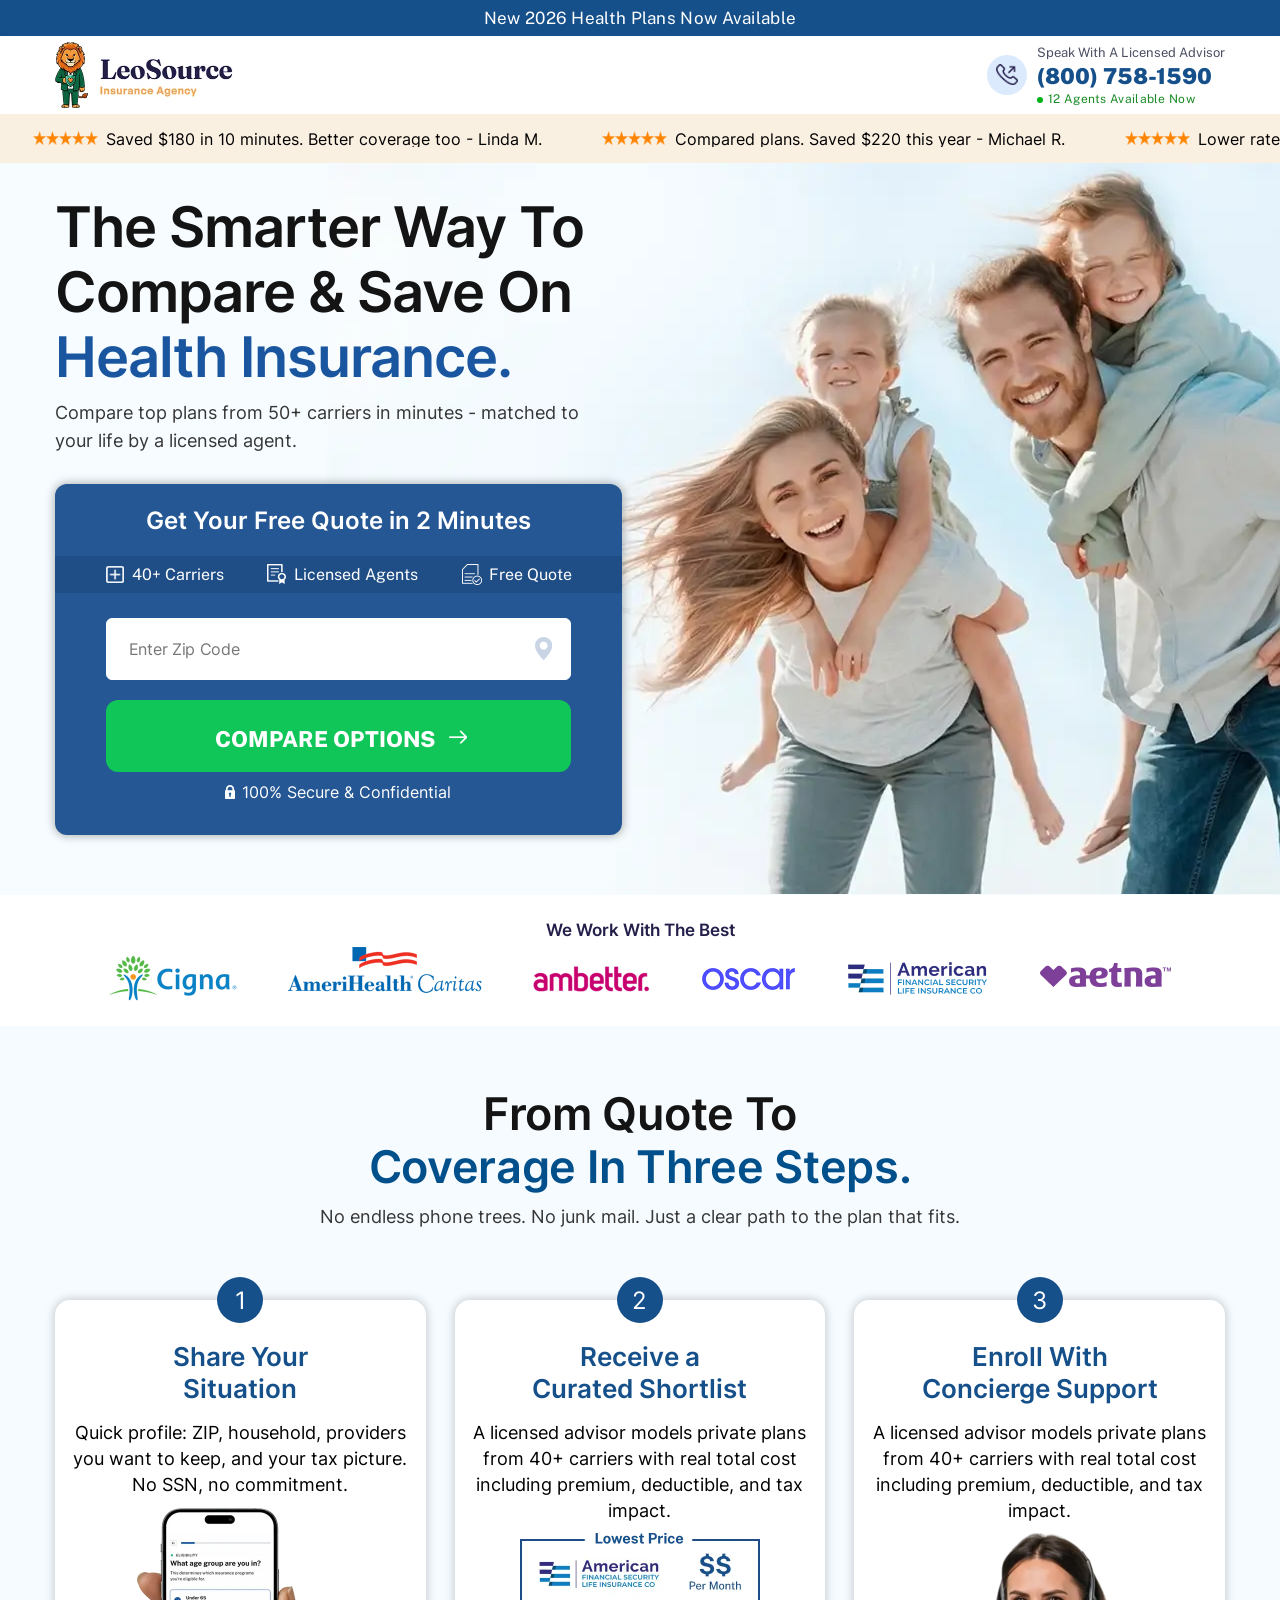
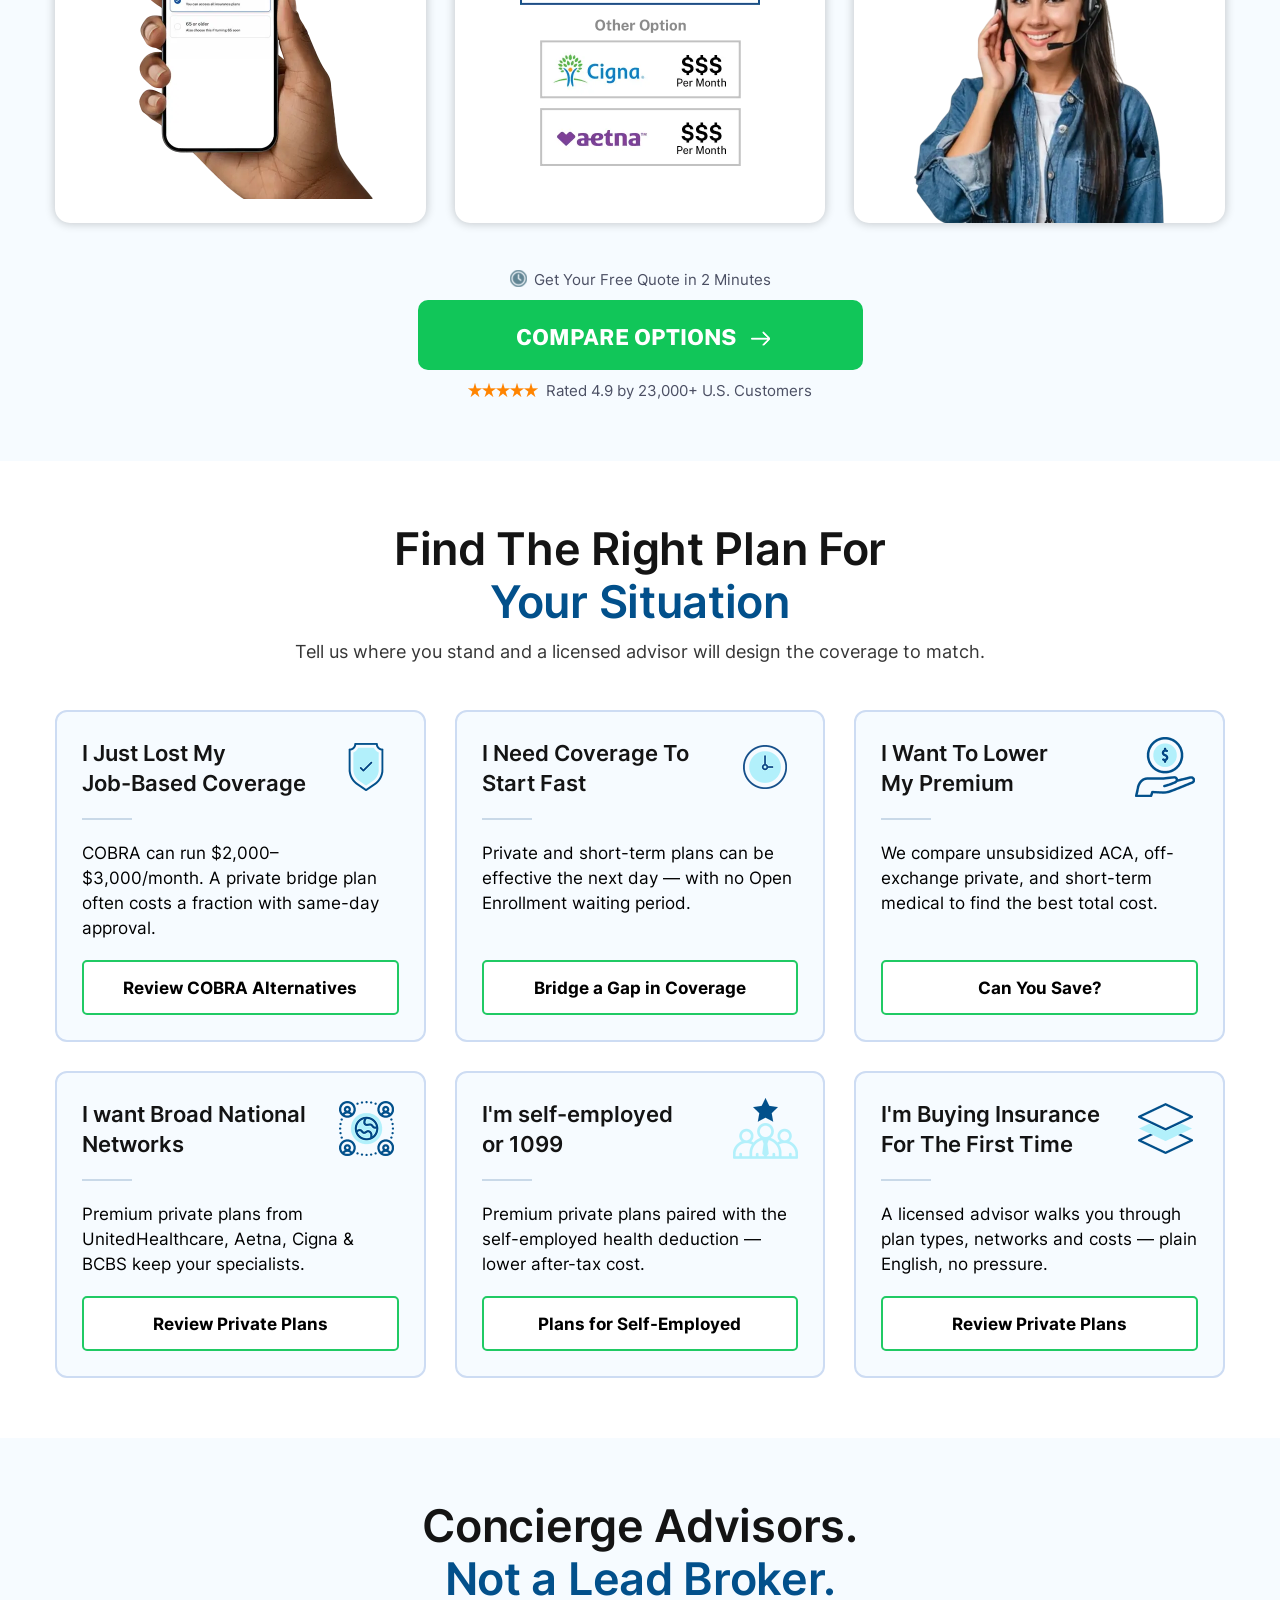
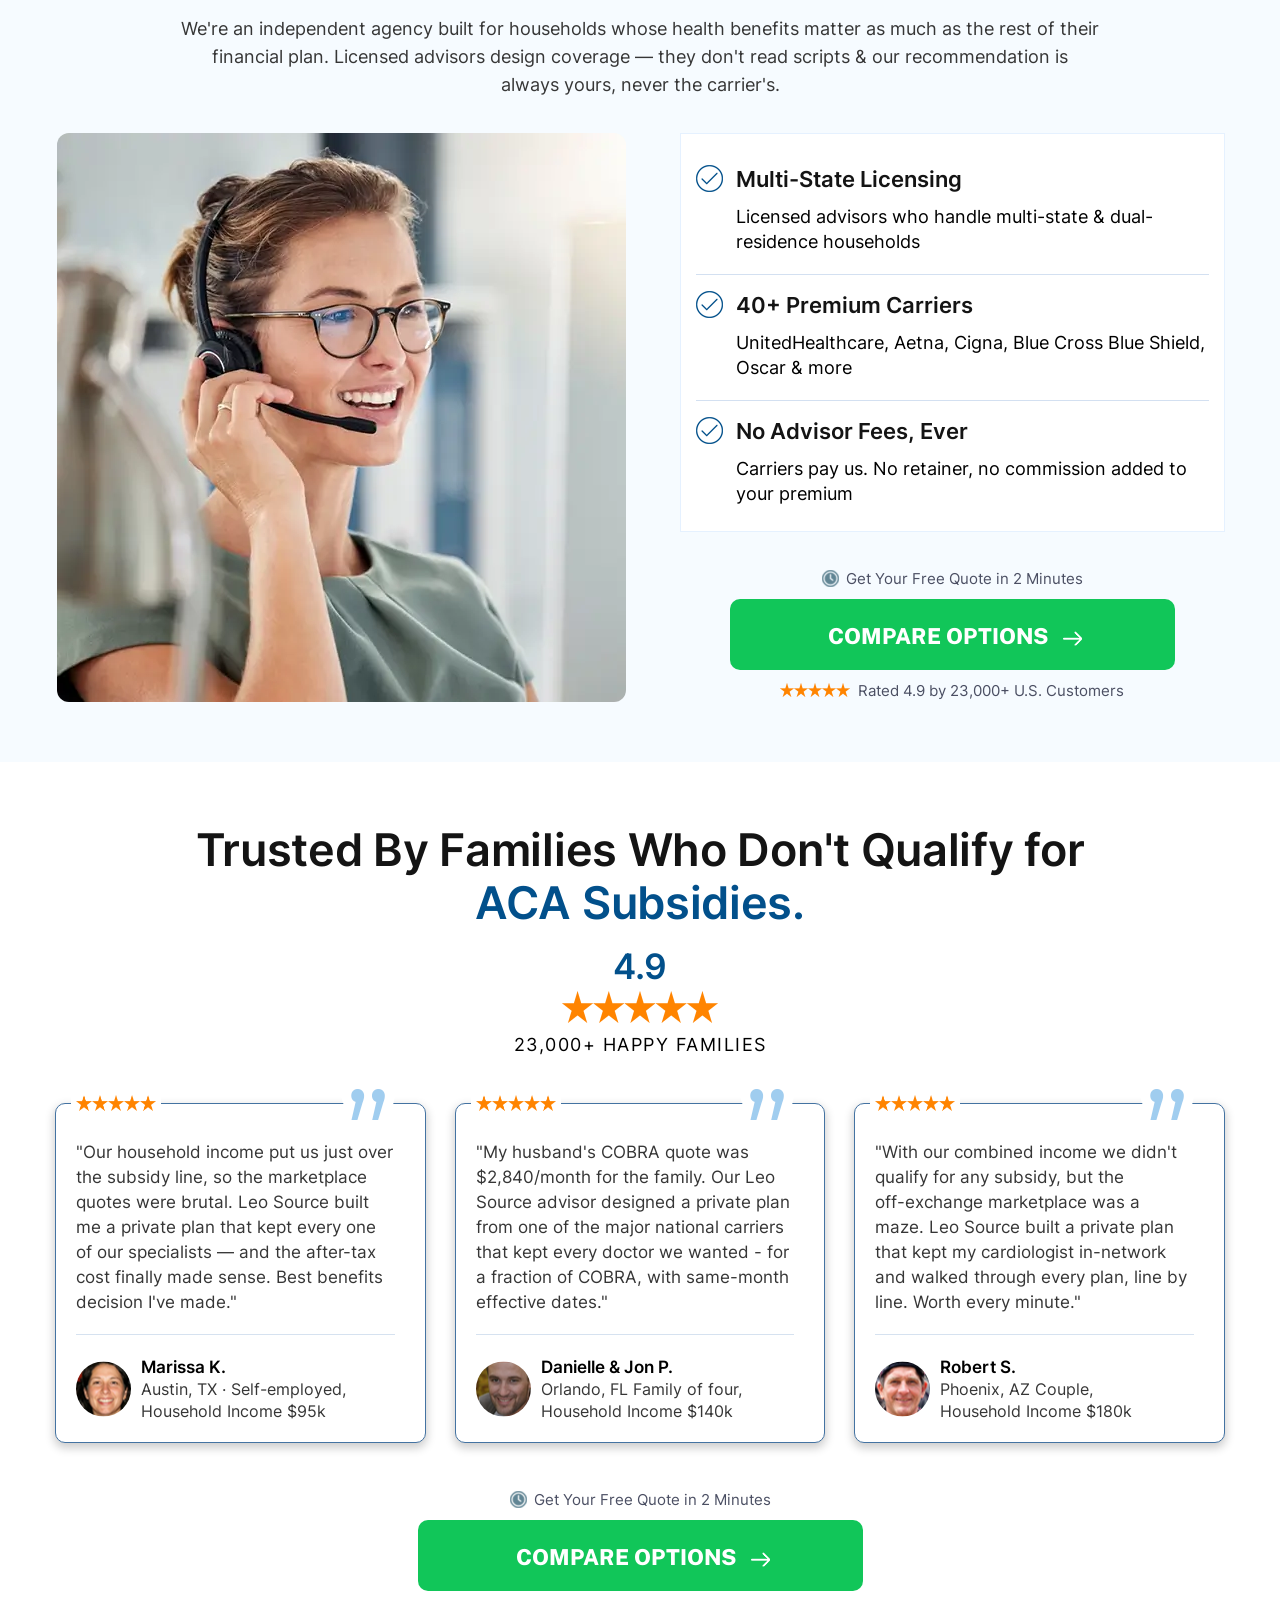
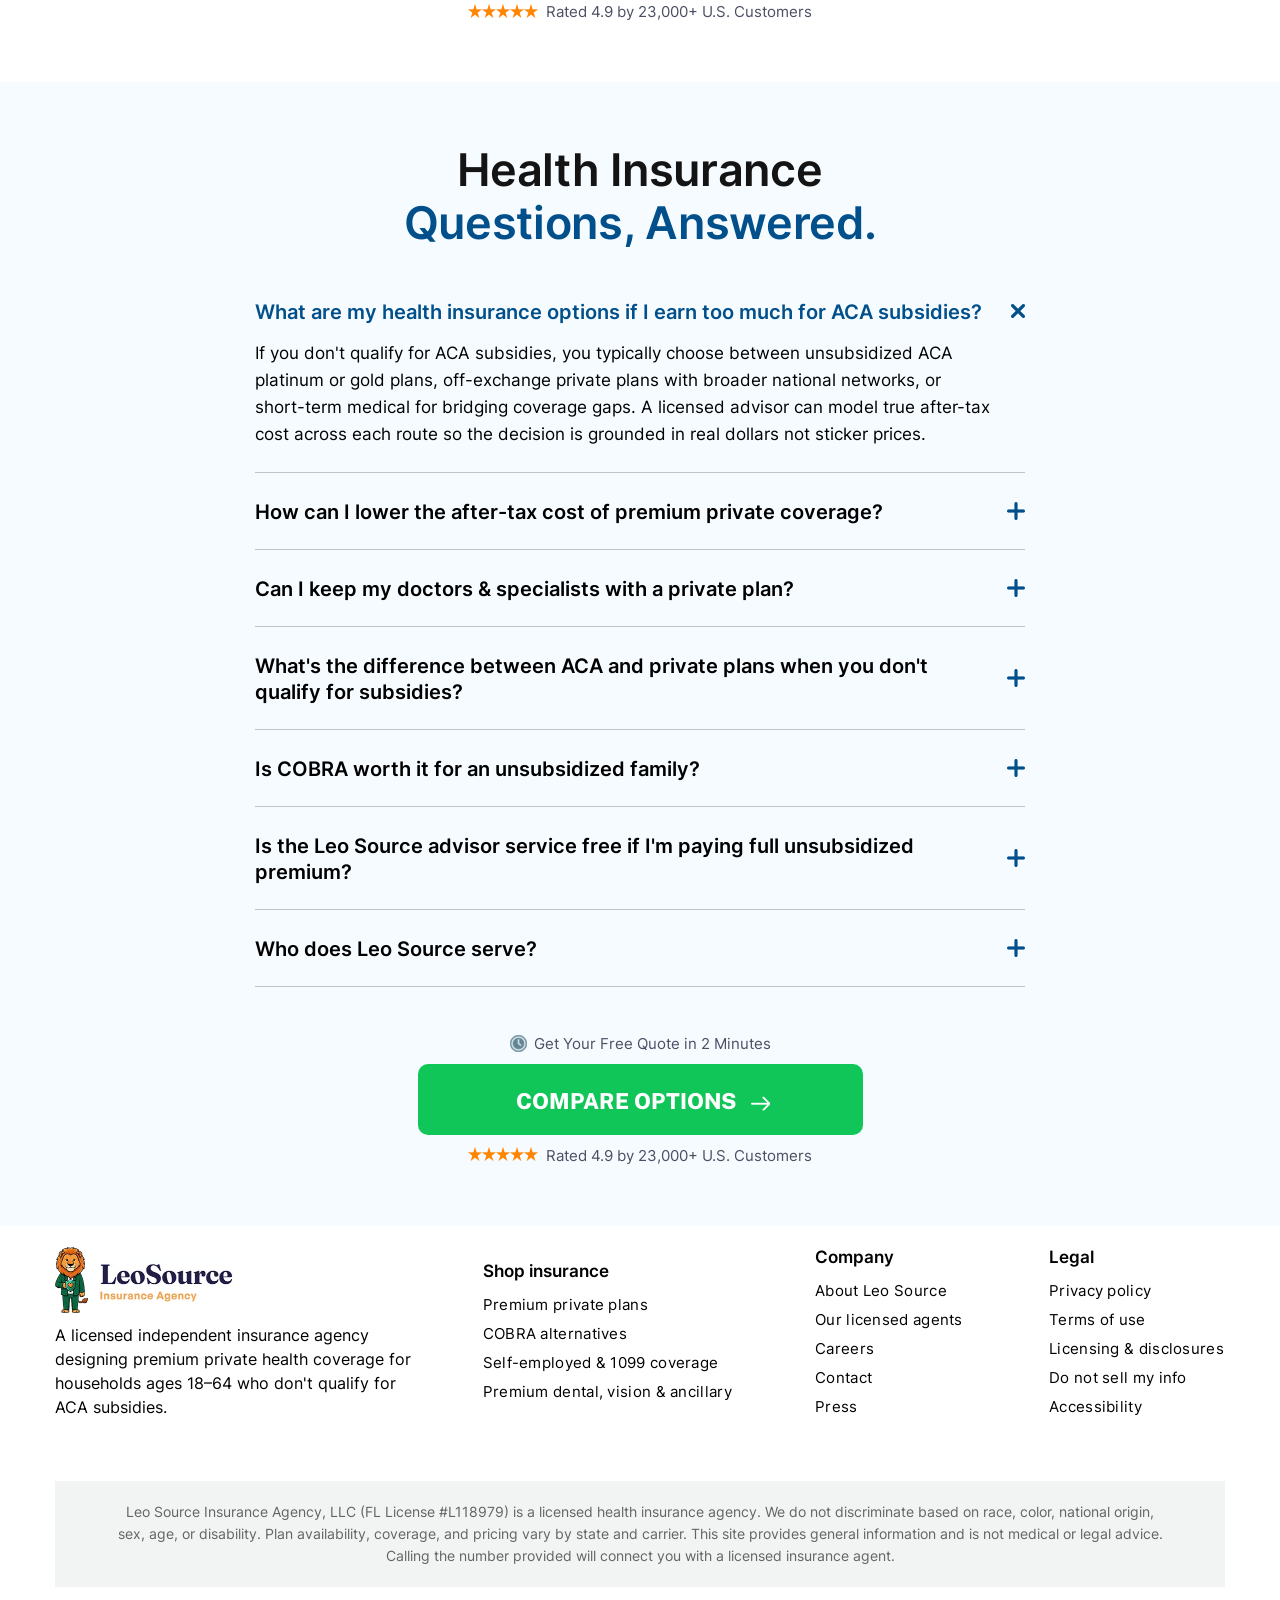
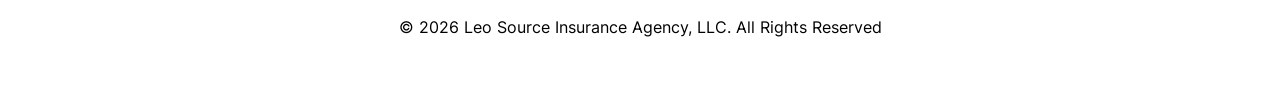
==== index.html @ ce4b6b26 "Fix quiz bounce + dead DOB button: state-driven history, progress persistence, visible validation er" ====
<!doctype html>
<html>
<head>
<meta charset="utf-8">
<meta name="viewport" content="width=device-width, initial-scale=1.0, maximum-scale=1.0, user-scalable=no" />
<link rel="shortcut icon" type="image/x-icon" href="images/favicon.webp">
<title>LeoSource Insurance Agency</title>

<!------css link---------->
<link rel="stylesheet" type="text/css" href="css/style.css">


<link rel="preload" href="css/Inter-Regular.woff2" as="font" type="font/woff2" crossorigin>
<link rel="preload" href="css/Inter-SemiBold.woff2" as="font" type="font/woff2" crossorigin>
<link rel="preload" href="css/Inter-Bold.woff2" as="font" type="font/woff2" crossorigin>
<link rel="preload" href="css/Inter-ExtraBold.woff2" as="font" type="font/woff2" crossorigin>
<link rel="preload" href="css/PublicSans-Regular.woff2" as="font" type="font/woff2" crossorigin>
<link rel="preload" href="css/PublicSans-Medium.woff2" as="font" type="font/woff2" crossorigin>
<link rel="preload" href="css/PublicSans-ExtraBold.woff2" as="font" type="font/woff2" crossorigin>
<link rel="preload" href="css/PublicSans-Black.woff2" as="font" type="font/woff2" crossorigin>

<!-- Ringba call tracking tag -->
<script src="//b-js.ringba.com/CA28ed4f20fb83474ba9ae68fe41e6ab78" async></script>

<script type="text/javascript">
    (function(c,l,a,r,i,t,y){
        c[a]=c[a]||function(){(c[a].q=c[a].q||[]).push(arguments)};
        t=l.createElement(r);t.async=1;t.src="https://www.clarity.ms/tag/"+i;
        y=l.getElementsByTagName(r)[0];y.parentNode.insertBefore(t,y);
    })(window, document, "clarity", "script", "x0ifuryqyz");
</script>

</head>

<body>

<!-- Capture UTM/tracking params from ad click into sessionStorage -->
<script>
(function() {
    try {
        if (!sessionStorage.getItem('landing_url')) {
            var params = new URLSearchParams(window.location.search);
            if (params.has('gclid') || params.has('cpid') || params.has('utm_source') || params.has('wbraid') || params.has('gbraid')) {
                sessionStorage.setItem('landing_url', window.location.href);
                params.forEach(function(value, key) {
                    sessionStorage.setItem('utm_' + key, value);
                });
            }
        }
    } catch (_) {} // sessionStorage throws when the browser blocks site data
})();
</script>

<!-- ClickFlare non-redirect tracking script -->
<script>!function(){"use strict";var t="lp_ref",n="cpid",e="lpurl",c="https://leosourceclick.com",r="(?<domain>http(?:s?)://[^/]*)".concat("/cf/click"),a="(?:(?:/(?<cta>[1-9][0-9]*)/?)|(?:/))?",i="^".concat(r).concat(a).concat("(?:$|(\\\\?.*))"),o='javascript:window.clickflare.l="(?<original_link>'.concat(r).concat(a,'("|(\\\\?[^"]*"))).*'),s=function(){return new RegExp(i,"")},u=function(){return new RegExp(o,"")};function l(t){var n=function(t){return t.replace(s(),(function(t){for(var n=[],e=1;e<arguments.length;e++)n[e-1]=arguments[e];var r=n[n.length-1].domain;return t.replace(r,c)}))}(t);return'javascript:window.clickflare.l="'.concat(n,'"; void 0;')}function d(t,n){if(n&&t&&n.apply(document,[t]),/loaded|interactive|complete/.test(document.readyState))for(var e=0,c=document.links.length;e<c;e++)if(s().test(document.links[e].href)){var r=document.links[e];window.clickflare.links_replaced.has(r)||(r.href=l(r.href),window.clickflare.links_replaced.add(r))}}var f,h,m,p;!function(r,a){var i=document.onreadystatechange;window.clickflare||(window.clickflare={listeners:{},customParams:{},links_replaced:new Set,addEventListener:function(t,n){var e=this.listeners[t]||[];e.includes(n)||e.push(n),this.listeners[t]=e},dispatchEvent:function(t,n){n&&(this.customParams[t]=n),(this.listeners[t]||[]).forEach((function(t){return t(n)}))},push:function(t,n){n&&(this.customParams[t]=n),(this.listeners[t]||[]).forEach((function(t){return t(n)}))}},document.onreadystatechange=function(t){return d(t,i)},d(null,i),setTimeout((function(){!function(r,a){var i,o=function(r,a){var i=new URL("".concat(c).concat(r));o=a,s="{",u=s+s,l="_",d=l+l,o.startsWith(u)||o.startsWith(d)||i.searchParams.set(n,a);var o,s,u,l,d;return i.searchParams.append(t,document.referrer),i.searchParams.append(e,location.href),i.searchParams.append("lpt",document.title),i.searchParams.append("t",(new Date).getTime().toString()),i.toString()}(r,a),s=document.createElement("script"),l=document.scripts[0];s.async=1,s.src=o,s.onerror=function(){!function(){for(var t=function(t,n){var e=document.links[t];u().test(decodeURI(e.href))&&setTimeout((function(){e&&e.setAttribute("href",function(t){var n=t.match(u());if(n){var e=(n.groups||{}).original_link;return e?e.slice(0,-1):t}return t}(decodeURI(e.href)))}))},n=0,e=document.links.length;n<e;n++)t(n)}()},null===(i=l.parentNode)||void 0===i||i.insertBefore(s,l)}(r,a)})))}("".concat("/cf/tags","/").concat(new URL(window.location.href).searchParams.get("cftmid")||"6a0fb09a5d264100123b892d"),(m=new URL(window.location.href).searchParams.get(n),f=new RegExp("(^| )".concat("cf_cpid","=([^;]+)")),p=(h=document.cookie.match(f))&&h.pop()||null,m||p||"__CAMPAIGN_ID__"))}();</script>

<!-- Bridge: pass ClickFlare click ID to Ringba -->
<script>
(function() {
  var intervalId = setInterval(function() {
    var cfClickId = (window.clickflare && window.clickflare.tracking_params && window.clickflare.tracking_params.click_id)
      || (document.cookie.match(/(^| )cf_click_id=([^;]+)/) || [])[2]
      || '';
    if (cfClickId) {
      (window._rgba_tags = (window._rgba_tags || [])).push({ type: "User", clickid: cfClickId });
      clearInterval(intervalId);
    }
  }, 500);
  setTimeout(function() { clearInterval(intervalId); }, 15000);
})();
</script>

<!-------Top-Caption------->
<div class="top_caption">
    <div class="container">
        <p>New 2026 Health Plans Now Available</p>
    </div>
</div>

<!----------Header--------->
<div class="header">
    <div class="container">
		<div class="header_row">  
        	<img src="images/logo.webp" alt="logo" class="logo">
                            
            <a href="tel:+18007581590" class="header_right">
                <div class="header_call_icon">
                    <img src="images/call-icn.webp" alt="icon" class="header_call animated tada">
                </div>
                <div class="header_right_content">
                    <p class="header_right_text1">Speak with a Licensed Advisor</p>
                    <p class="header_right_text2">(800) 758-1590</p>
                    <p class="header_right_text3">12 Agents Available Now</p>
                </div>
            </a>                
            
        </div>
    </div>
</div>

<!------Header-Strip------->
<div class="header_strip">
    <div class="header_strip_slider">
        <div class="header_strip_slider_inner">
            <div class="header_strip_slider_box">
                <p class="header_strip_text"><img src="images/star.webp" class="header_strip_icon" alt="icon">Saved $180 in 10 minutes. Better coverage too - Linda M.</p>
                <p class="header_strip_text"><img src="images/star.webp" class="header_strip_icon" alt="icon">Compared plans. Saved $220 this year - Michael R.</p>
                <p class="header_strip_text"><img src="images/star.webp" class="header_strip_icon" alt="icon">Lower rate. Same coverage I needed - James W.</p>
                <p class="header_strip_text"><img src="images/star.webp" class="header_strip_icon" alt="icon">One quick comparison saved me $190 - Sarah M.</p>
                <p class="header_strip_text"><img src="images/star.webp" class="header_strip_icon" alt="icon">Thought switching was hard. Saved $195 - Megan D.</p>
            </div>
        </div>
        
        <div class="header_strip_slider_inner">
            <div class="header_strip_slider_box">
                <p class="header_strip_text"><img src="images/star.webp" class="header_strip_icon" alt="icon">Saved $180 in 10 minutes. Better coverage too - Linda M.</p>
                <p class="header_strip_text"><img src="images/star.webp" class="header_strip_icon" alt="icon">Compared plans. Saved $220 this year - Michael R.</p>
                <p class="header_strip_text"><img src="images/star.webp" class="header_strip_icon" alt="icon">Lower rate. Same coverage I needed - James W.</p>
                <p class="header_strip_text"><img src="images/star.webp" class="header_strip_icon" alt="icon">One quick comparison saved me $190 - Sarah M.</p>
                <p class="header_strip_text"><img src="images/star.webp" class="header_strip_icon" alt="icon">Thought switching was hard. Saved $195 - Megan D.</p>
            </div>
        </div>
    </div>
</div>

<!---------Banner---------->
<div class="banner" id="form">
	<div class="container">
    	<div class="banner_content">  
        	<p class="banner_heading">The Smarter Way To <br>Compare & Save On <br><span>Health Insurance.</span></p>
            <p class="banner_paragraph">Compare top plans from 50+ carriers in minutes - matched to <br class="show-desk">your life by a licensed agent.</p>
            <div class="banner_form_box">
                <p class="banner_form_box_heading">Get Your Free Quote in 2 Minutes</p>
                <div class="banner_list_box">
                    <ul class="banner_list">
                        <li>
                            <img src="images/bnr-list-icn1.webp" alt="icon">
                            <p>40+ Carriers</p>                    	
                        </li>
                        <li>
                            <img src="images/bnr-list-icn2.webp" alt="icon">
                            <p>Licensed Agents</p>                    	
                        </li>
                        <li>
                            <img src="images/bnr-list-icn3.webp" alt="icon">
                            <p>Free Quote</p>                    	
                        </li>
                    </ul>
                </div>
                <form action="quiz.html" method="get">
                    <div class="banner_form_box_inner">
                        
                        <div class="form_element">
                            <input type="tel" name="zip" placeholder="Enter Zip Code" maxlength="5"  value="" class="input_field">
                        </div>	
                        <div class="form_button_box">
                            <button type="submit" class="form_button">Compare Options<img src="images/btn-arw.webp" class="form_button_arrow" alt="icon"></button>	
                            <p class="secure_text"><img src="images/lock-icn.webp" alt="icon">100% Secure & Confidential</p>
                        </div>
                        
                    </div>
                </form>
            </div>  
            <div class="show-mob">
                <a href="tel:+18007581590">
                    <div class="contact_box">
                        <p class="contact_box_heading"><span>For Immediate Assistance</span></p>
                        <div class="contact_deatils_box">
                            <div class="contact_deatils_left">
                                <img src="images/contact-icn.webp" class="contact_icon animated tada" alt="icon">
                            </div>
                            <div class="contact_deatils_right">
                                <p class="contact_deatils_text1">Speak with a Licensed Advisor</p>
                                <p class="contact_deatils_text2">(800) 758-1590</p>
                                <p class="contact_deatils_text3">12 Agents Available Now</p>
                            </div>
                        </div>
                    </div>
                </a>
            	<div class="mobile_banner_image_box">
            		<img src="images/mob-bnr-img.webp" class="mobile_banner_image" alt="image">
                </div>
            </div>
     	</div>   
    </div>
</div>

<!-----Banner-Bottom------->
<div class="banner_bottom">
    <div class="container"> 
    	<p class="banner_bottom_heading">We Work With The Best</p>   
        <ul class="banner_bottom_list">
            <li><a href="quiz.html"><img src="images/bnr-btm-logo1.webp" class="banner_bottom_logo" alt="logo"></a></li>
            <li><a href="quiz.html"><img src="images/bnr-btm-logo2.webp" class="banner_bottom_logo" alt="logo"></a></li>
            <li><a href="quiz.html"><img src="images/bnr-btm-logo3.webp" class="banner_bottom_logo" alt="logo"></a></li>
            <li><a href="quiz.html"><img src="images/bnr-btm-logo4.webp" class="banner_bottom_logo" alt="logo"></a></li>
            <li><a href="quiz.html"><img src="images/bnr-btm-logo5.webp" class="banner_bottom_logo" alt="logo"></a></li>
            <li><a href="quiz.html"><img src="images/bnr-btm-logo6.webp" class="banner_bottom_logo" alt="logo"></a></li>
        </ul>
    </div>
</div>

<!-------Section-1--------->
<div class="section1">
    <div class="container">
    	<p class="common_heading">From Quote To <br><span>Coverage In Three Steps.</span></p>
        <p class="common_paragraph">No endless phone trees. No junk mail. Just a clear path to the plan that fits.</p>
		<div class="section1_row">	    
            <div class="section1_column">
            	<p class="section1_column_number">1</p>
                <p class="section1_column_heading">Share Your <br>Situation</p>
                <p class="section1_column_paragraph">Quick profile: ZIP, household, providers you want to keep, and your tax picture. No SSN, no commitment.</p>
                <a href="quiz.html"><img src="images/s1-col-img1.webp" class="section1_column_image section1_column_image1" alt="image"></a>
            </div>
            <div class="section1_column">
            	<p class="section1_column_number">2</p>
                <p class="section1_column_heading">Receive a <br>Curated Shortlist</p>
                <p class="section1_column_paragraph">A licensed advisor models private plans from 40+ carriers with real total cost including premium, deductible, and tax impact.</p>
                <a href="quiz.html"><img src="images/s1-col-img2.webp" class="section1_column_image section1_column_image2" alt="image"></a>
            </div>
            <div class="section1_column">
            	<p class="section1_column_number">3</p>
                <p class="section1_column_heading">Enroll With <br>Concierge Support</p>
                <p class="section1_column_paragraph">A licensed advisor models private plans from 40+ carriers with real total cost including premium, deductible, and tax impact.</p>
               	<a href="quiz.html"><img src="images/s1-col-img3.webp" class="section1_column_image section1_column_image3" alt="image"></a>
            </div>   
        </div>
        <div class="clearall"></div>
        <div class="button_box">
        	<p class="button_text1"><img src="images/timer-icon.webp" class="button_text1_icon" alt="icon">Get Your Free Quote in 2 Minutes</p>
            <a href="javascript:bookmarkscroll.scrollTo('form')" class="common_button">Compare Options<img src="images/btn-arw.webp" class="button_arrow" alt="icon"></a>
            <p class="button_text2"><img src="images/btn-star.webp" class="button_text2_icon" alt="icon">Rated 4.9 by 23,000+ U.S. Customers</p>
        </div>
    </div>
</div>

<!-------Section-2--------->
<div class="section2">
    <div class="container">
    	<p class="common_heading">Find The Right Plan For <br><span>Your Situation</span></p>
        <p class="common_paragraph">Tell us where you stand and a licensed advisor will design the coverage to match.</p>
		<div class="section2_row">	    
            <div class="section2_column">
            	<div class="section2_column_top">
                	<p class="section2_column_heading">I Just Lost My <br>Job-Based Coverage</p>
                    <div class="section_column_icon_box">
                    	<img src="images/s2-col-icn1.webp" class="section2_column_icon" alt="icon">
                    </div>
                </div>
                <div class="section2_column_line"></div>
                <p class="section2_column_paragraph">COBRA can run $2,000–$3,000/month. A private bridge plan often costs a fraction with same-day approval.</p>
                <a href="quiz.html" class="section2_column_button">Review COBRA Alternatives</a>
            </div>
            <div class="section2_column">
            	<div class="section2_column_top">
                	<p class="section2_column_heading">I Need Coverage To <br>Start Fast</p>
                    <div class="section_column_icon_box">
                    	<img src="images/s2-col-icn2.webp" class="section2_column_icon" alt="icon">
                    </div>
                </div>
                <div class="section2_column_line"></div>
                <p class="section2_column_paragraph">Private and short-term plans can be effective the next day — with no Open Enrollment waiting period.</p>
                <a href="quiz.html" class="section2_column_button">Bridge a Gap in Coverage</a>
            </div>
            <div class="section2_column">
            	<div class="section2_column_top">
                	<p class="section2_column_heading">I Want To Lower <br>My Premium</p>
                    <div class="section_column_icon_box">
                    	<img src="images/s2-col-icn3.webp" class="section2_column_icon" alt="icon">
                    </div>
                </div>
                <div class="section2_column_line"></div>
                <p class="section2_column_paragraph">We compare unsubsidized ACA, off-exchange private, and short-term medical to find the best total cost.</p>
                <a href="quiz.html" class="section2_column_button">Can You Save?</a>
            </div>
            <div class="section2_column">
            	<div class="section2_column_top">
                	<p class="section2_column_heading">I want Broad National <br>Networks</p>
                    <div class="section_column_icon_box">
                    	<img src="images/s2-col-icn4.webp" class="section2_column_icon" alt="icon">
                    </div>
                </div>
                <div class="section2_column_line"></div>
                <p class="section2_column_paragraph">Premium private plans from UnitedHealthcare, Aetna, Cigna & BCBS keep your specialists.</p>
                <a href="quiz.html" class="section2_column_button">Review Private Plans</a>
            </div>
            <div class="section2_column">   
            	<div class="section2_column_top">
                	<p class="section2_column_heading">I'm self-employed <br>or 1099</p>
                    <div class="section_column_icon_box">
                    	<img src="images/s2-col-icn5.webp" class="section2_column_icon" alt="icon">
                    </div>
                </div>
                <div class="section2_column_line"></div>
                <p class="section2_column_paragraph">Premium private plans paired with the self-employed health deduction — lower after-tax cost.</p>
                <a href="quiz.html" class="section2_column_button">Plans for Self-Employed</a>
            </div>
            <div class="section2_column">
            	<div class="section2_column_top">
                	<p class="section2_column_heading">I'm Buying Insurance <br>For The First Time</p>
                    <div class="section_column_icon_box">
                    	<img src="images/s2-col-icn6.webp" class="section2_column_icon" alt="icon">
                    </div>
                </div>
                <div class="section2_column_line"></div>
                <p class="section2_column_paragraph">A licensed advisor walks you through plan types, networks and costs — plain English, no pressure.</p>
                <a href="quiz.html" class="section2_column_button">Review Private Plans</a>
            </div>
    	</div>    
    </div>
</div>

<!-------Section-3--------->
<div class="section3">
    <div class="container">
    	<p class="common_heading">Concierge Advisors. <br><span>Not a Lead Broker.</span></p>
        <p class="common_paragraph">We're an independent agency built for households whose health benefits matter as much as the rest of their <br class="show-desk">financial plan. Licensed advisors design coverage — they don't read scripts & our recommendation is <br class="show-desk">always yours, never the carrier's.</p>
		<div class="section3_content">  
        	<div class="section3_content_left hide-mob"> 
            	<img src="images/s3-img.webp" class="section3_image" alt="image">
            </div> 
        	<div class="section3_content_right"> 
            	<div class="show-mob"> 
                    <div class="section3_image_box"> 
                        <img src="images/s3-img-mob.webp" class="mobile_section3_image" alt="image">
                    </div> 
                </div>
            	<div class="section3_list_box"> 
                    <ul class="section3_list">
                        <li>
                            <p class="section3_list_heading">Multi-State Licensing</p>
                            <p class="section3_list_paragraph">Licensed advisors who handle multi-state & dual-residence households</p>
                        </li>
                        <li>
                            <p class="section3_list_heading">40+ Premium Carriers</p>
                            <p class="section3_list_paragraph">UnitedHealthcare, Aetna, Cigna, Blue Cross Blue Shield, Oscar & more</p>
                        </li>
                        <li>
                            <p class="section3_list_heading">No Advisor Fees, Ever</p>
                            <p class="section3_list_paragraph">Carriers pay us. No retainer, no commission added to your premium</p>
                        </li>
                    </ul> 
                </div>   
                <div class="clearall"></div>
                <div class="button_box">
                    <p class="button_text1"><img src="images/timer-icon.webp" class="button_text1_icon" alt="icon">Get Your Free Quote in 2 Minutes</p>
                    <a href="javascript:bookmarkscroll.scrollTo('form')" class="common_button">Compare Options<img src="images/btn-arw.webp" class="button_arrow" alt="icon"></a>
                    <p class="button_text2"><img src="images/btn-star.webp" class="button_text2_icon" alt="icon">Rated 4.9 by 23,000+ U.S. Customers</p>
                </div>
        	</div>      
    	</div>    
    </div>
</div>

<!-------Section-4--------->
<div class="section4">
    <div class="container">
    	<p class="common_heading">Trusted By Families Who Don't Qualify for <br><span>ACA Subsidies.</span></p>
		<div class="rating_box">
        	<p class="rating_text1">4.9</p>
            <img src="images/star.webp" class="rating_star" alt="icon">
        	<p class="rating_text2">23,000+ Happy Families</p>
        </div>
        
        <div class="testimonial_row">
        	<div class="testimonial_column">
            	<div class="testimonial_star_box">
                	<img src="images/star.webp" class="testimonial_star" alt="icon">
                </div>
                <img src="images/quote.webp" class="testimonial_quote" alt="icon">
                <p class="testimonial_column_paragraph">"Our household income put us just over the subsidy line, so the marketplace quotes were brutal. Leo Source built me a private plan that kept every one of our specialists — and the after-tax cost finally made sense. Best benefits decision I've made."</p>
                <div class="testimonial_user_details">
                	<img src="images/testi-user-img1.webp" class="testimonial_user_image" alt="image">
                	<p class="testimonial_user_name"><span>Marissa K.</span><br>Austin, TX · Self-employed, <br>Household Income $95k</p>
                </div>
            </div>
            <div class="testimonial_column">
                <div class="testimonial_star_box">
                	<img src="images/star.webp" class="testimonial_star" alt="icon">
                </div>
                <img src="images/quote.webp" class="testimonial_quote" alt="icon">
                <p class="testimonial_column_paragraph">"My husband's COBRA quote was $2,840/month for the family. Our Leo Source advisor designed a private plan from one of the major national carriers that kept every doctor we wanted - for a fraction of COBRA, with same-month effective dates."</p>
                <div class="testimonial_user_details">
                	<img src="images/testi-user-img2.webp" class="testimonial_user_image" alt="image">
                	<p class="testimonial_user_name"><span>Danielle & Jon P.</span><br>Orlando, FL Family of four, <br>Household Income $140k</p>
                </div>
            </div>
            <div class="testimonial_column">
                <div class="testimonial_star_box">
                	<img src="images/star.webp" class="testimonial_star" alt="icon">
                </div>
                <img src="images/quote.webp" class="testimonial_quote" alt="icon">
                <p class="testimonial_column_paragraph">"With our combined income we didn't qualify for any subsidy, but the <br class="hide-1200">off-exchange marketplace was a maze. Leo Source built a private plan that kept my cardiologist in-network and walked through every plan, line by line. Worth every minute."</p>
                <div class="testimonial_user_details">
                	<img src="images/testi-user-img3.webp" class="testimonial_user_image" alt="image">
                	<p class="testimonial_user_name"><span>Robert S.</span><br>Phoenix, AZ Couple, <br>Household Income $180k</p>
                </div>
            </div>
		</div>
        <div class="clearall"></div>
        <div class="button_box">
        	<p class="button_text1"><img src="images/timer-icon.webp" class="button_text1_icon" alt="icon">Get Your Free Quote in 2 Minutes</p>
            <a href="javascript:bookmarkscroll.scrollTo('form')" class="common_button">Compare Options<img src="images/btn-arw.webp" class="button_arrow" alt="icon"></a>
            <p class="button_text2"><img src="images/btn-star.webp" class="button_text2_icon" alt="icon">Rated 4.9 by 23,000+ U.S. Customers</p>
        </div>
    </div>
</div>

<!-------Section-5--------->
<div class="section5">
    <div class="container">
    	<p class="common_heading">Health Insurance <br><span>Questions, Answered.</span></p>
        <div class="faq-box">
            <div class="faq-row">
                <div class="accordion acdn-heading accordion-open">What are my health insurance options if I earn too much for ACA subsidies?</div>
                <div class="acdn-content">
                    <p class="acdn-para">If you don't qualify for ACA subsidies, you typically choose between unsubsidized ACA platinum or gold plans, off-exchange private plans with broader national networks, or short-term medical for bridging coverage gaps. A licensed advisor can model true after-tax cost across each route so the decision is grounded in real dollars not sticker prices.</p>
                </div>
            </div>
            
            <div class="faq-row">
                <div class="accordion acdn-heading">How can I lower the after-tax cost of premium private coverage?</div>
                <div class="acdn-content" style="display: none;">
                    <p class="acdn-para">For self-employed households earning above the subsidy line, the <strong>self-employed health insurance deduction</strong> is generally above-the-line and can materially reduce after-tax premium cost. Structuring through an S-corp, LLC, or partnership can sharpen the benefit further — our advisors coordinate directly with your CPA so the plan you choose maps cleanly to the deduction you actually capture.</p>
                </div>
            </div>
            
            <div class="faq-row">
                <div class="accordion acdn-heading">Can I keep my doctors & specialists with a private plan?</div>
                <div class="acdn-content" style="display: none;">
                    <p class="acdn-para">Yes. Premium private plans from carriers like UnitedHealthcare, Aetna, Cigna, and Blue Cross Blue Shield include broad national networks with direct specialist access and meaningful out-of-network benefits — important for families who travel, maintain multiple residences, or rely on specific concierge or academic medical center providers.</p>
                </div>
            </div>
            
            <div class="faq-row">
                <div class="accordion acdn-heading">What's the difference between ACA and private plans when you don't qualify for subsidies?</div>
                <div class="acdn-content" style="display: none;">
                    <p class="acdn-para">Without subsidies, on-exchange ACA plans often have narrower regional HMO/EPO networks. Off-exchange private plans typically offer wider networks, larger out-of-network benefits, and more carrier choice — at a higher unsubsidized premium. Both cover pre-existing conditions when fully ACA-compliant. We model real total cost (premium + deductible + tax impact) so you can decide.</p>
                </div>
            </div>
            
            <div class="faq-row">
                <div class="accordion acdn-heading">Is COBRA worth it for an unsubsidized family?</div>
                <div class="acdn-content" style="display: none;">
                    <p class="acdn-para">Rarely. COBRA continuation typically runs <strong>$2,000–$3,000/month</strong> for a family of four. A privately underwritten bridge plan often delivers comparable or broader network access at a fraction of the cost — with effective dates as quickly as the next day. We compare both before recommending either.</p>
                </div>
            </div>
            
            <div class="faq-row">
                <div class="accordion acdn-heading">Is the Leo Source advisor service free if I'm paying full unsubsidized premium?</div>
                <div class="acdn-content" style="display: none;">
                    <p class="acdn-para">Yes. Our concierge advisors are compensated directly by carriers — there's no separate fee, retainer, or commission added to your premium, regardless of plan size. You receive licensed advisor expertise without paying for it.</p>
                </div>
            </div>
            
            <div class="faq-row">
                <div class="accordion acdn-heading">Who does Leo Source serve?</div>
                <div class="acdn-content" style="display: none;">
                    <p class="acdn-para">Leo Source focuses exclusively on Americans <strong>ages 18–64,</strong> with an emphasis on premium private and ACA-compliant coverage for individuals and families who don't qualify for ACA subsidies.</p>
                </div>
            </div>
        </div> 
        <div class="clearall"></div>
        <div class="button_box">
        	<p class="button_text1"><img src="images/timer-icon.webp" class="button_text1_icon" alt="icon">Get Your Free Quote in 2 Minutes</p>
            <a href="javascript:bookmarkscroll.scrollTo('form')" class="common_button">Compare Options<img src="images/btn-arw.webp" class="button_arrow" alt="icon"></a>
            <p class="button_text2"><img src="images/btn-star.webp" class="button_text2_icon" alt="icon">Rated 4.9 by 23,000+ U.S. Customers</p>
        </div>
    </div>
</div>

<!---------Footer---------->
<div class="footer">
    <div class="container">
        <div class="footer_links_inner">
            <div class="footer_links_column footer_links_column1">
                <a href="#"><img src="images/logo.webp" class="footer_logo"  alt="logo"></a>
                <p class="footer_links_text">A licensed independent insurance agency designing premium private health coverage for households ages 18–64 who don't qualify for ACA subsidies.</p>
                
            </div>

            <div class="footer_links_column footer_links_column2">
                <p class="footer_links_heading">Shop insurance</p>
                <ul class="footer_links_list">
                    <li><a href="quiz.html">Premium private plans</a></li>
                    <li><a href="quiz.html">COBRA alternatives</a></li>
                    <li><a href="quiz.html">Self-employed & 1099 coverage</a></li>
                    <li><a href="quiz.html">Premium dental, vision & ancillary</a></li>
                </ul>
            </div>
            
            <div class="footer_links_column footer_links_column3">
                <p class="footer_links_heading">Company</p>
                <ul class="footer_links_list">
                    <li><a href="#">About Leo Source</a></li>
                    <li><a href="#">Our licensed agents</a></li>
                    <li><a href="#">Careers</a></li>
                    <li><a href="#">Contact</a></li>
                    <li><a href="#">Press</a></li>
                </ul>
            </div>
            
            <div class="footer_links_column footer_links_column4">
                <p class="footer_links_heading">Legal</p>
                <ul class="footer_links_list">
                    <li><a href="privacy.html" target="_blank">Privacy policy</a></li>
                    <li><a href="term.html" target="_blank">Terms of use</a></li>
                    <li><a href="#">Licensing & disclosures</a></li>
                    <li><a href="#">Do not sell my info</a></li>
                    <li><a href="#">Accessibility</a></li>
                </ul>
            </div> 
        </div>
        
        <div class="footer_note_box">
        	<p>Leo Source Insurance Agency, LLC (FL License #L118979) is a licensed health insurance agency. We do not discriminate based on race, color, national origin,
sex, age, or disability. Plan availability, coverage, and pricing vary by state and carrier. This site provides general information and is not medical or legal advice. Calling the number provided will connect you with a licensed insurance agent.</p> 
        </div>
       <p class="footer_text">&copy; <script type="text/javascript">var year = new Date();document.write(year.getFullYear());</script> Leo Source Insurance Agency, LLC. <br class="show-mob">All Rights Reserved</p>
    </div>
</div>

<!---------Script---------->
<script type="text/javascript" src="js/jquery-3.6.0.min.js"></script>
<script type="text/javascript" src="js/bookmarkscroll.js"></script>
<script type="text/javascript">

$(document).ready(function(e){
	
	//accordion JS 
	$(".accordion").click(function() {
		
		var questionDiv = $(this);
		var answerDiv   = $(this).next('.acdn-content');
		var idx = $('.acdn-content').index(answerDiv);
		
		$('.acdn-content').each(function(index, ansDiv) {
            if(index != idx && $(ansDiv).is(':visible')) {
				$(ansDiv).slideUp(500, function() {
					$(ansDiv).prev('.accordion').removeClass('accordion-open');
				});
			}
        });
					
		if (answerDiv.is(':visible')) {
			answerDiv.stop().slideUp(500, function() {
				questionDiv.removeClass('accordion-open');
			});
		} else {
		  questionDiv.addClass('accordion-open');
		  answerDiv.stop().slideDown(500);
		}
	});
});

</script>

<!-- Connect Streams Module — COMMENTED OUT: requires a phone number to render.
     The lightbox is a callback widget (rings the user's phone), so it only works
     on post-form pages where we have the lead's number. To enable on the homepage,
     build a custom click-to-call popup instead.

<div class="g3cm_holder" data-module="1966" data-showoninit="false" data-conversionid="" data-destination="" data-destinationext="" data-followup="" style="display:none;">Thank you for your inquiry. A representative will be in contact with you shortly.</div>

<script type="text/javascript">
window.g3cm = window.g3cm || function () { (g3cm.q = g3cm.q || []).push(arguments) };
g3cm('loadjquery', 'false');
g3cm('send', 'init');

(function() {
    var shown = sessionStorage.getItem('cs_shown');
    if (shown) return;

    function showPopup() {
        if (sessionStorage.getItem('cs_shown')) return;
        sessionStorage.setItem('cs_shown', '1');
        g3cm('show');
    }

    setTimeout(showPopup, 10000);

    document.documentElement.addEventListener('mouseleave', function(e) {
        if (e.clientY <= 0) showPopup();
    });
})();
</script>
<script src="https://api.connectstreams.com/js/connectme-v3.min.js" async="async"></script>
-->
</body>
</html>
---- css/style.css ----
@charset "utf-8";
/*====CSS Document====*/
body {
	top: 0;
	bottom: 0;
	left: 0;
	right: 0;
	margin: auto;
	padding: 0;
	background: #ffffff;
	color: #000000;
	text-align: center;
    font-family: 'Inter';
	font-weight: normal;
	}
div, ul, h1, h2, h3, h4, h5, li, p, img, form, input, textarea {margin: 0;padding: 0;}
header, section, footer, aside, nav, main, article, figure {display: block;}
table, tr, td {border: 0;}
a {outline: none;color: inherit;text-decoration: none;}
img {border: none; max-width: 100%; height: auto;}
li {list-style: none;}
* {box-sizing: border-box;}
.img-full {max-width: 100%;}
.clearall {
	clear: both;
	font-size: 1px;
	line-height: 1px;
	height: 1px;
	}
.fl{ float:left;}
.fr{ float:right;}

/*-----------------------
FONTS
------------------------*/
@font-face {
    font-family: 'Inter';
    src: url('Inter-Regular.woff2') format('woff2'),
	url('Inter-Regular.woff') format('woff');
	font-weight: normal;
	font-style: normal;
	font-display: swap;
	}
	
@font-face {
    font-family: 'Inter';
	src: url('Inter-SemiBold.woff2') format('woff2'),
	url('Inter-SemiBold.woff') format('woff');
	font-weight: 600;
	font-style: normal;
	font-display: swap;
	}
	
@font-face {
    font-family: 'Inter';
    src: url('Inter-Bold.woff2') format('woff2'),
	url('Inter-Bold.woff') format('woff');
	font-weight: bold;
	font-style: normal;
	font-display: swap;
	}
	
@font-face {
    font-family: 'Inter';
	src: url('Inter-ExtraBold.woff2') format('woff2'),
	url('Inter-ExtraBold.woff') format('woff');
	font-weight: 800;
	font-style: normal;
	font-display: swap;
	}

@font-face {
    font-family: 'Public Sans';
    src: url('PublicSans-Regular.woff2') format('woff2'),
	url('PublicSans-Regular.woff') format('woff');
	font-weight: normal;
	font-style: normal;
	font-display: swap;
	}

@font-face {
    font-family: 'Public Sans';
	src: url('PublicSans-Medium.woff2') format('woff2'),
	url('PublicSans-Medium.woff') format('woff');
	font-weight: 500;
	font-style: normal;
	font-display: swap;
	}
	
@font-face {
    font-family: 'Public Sans';
	src: url('PublicSans-ExtraBold.woff2') format('woff2'),
	url('PublicSans-ExtraBold.woff') format('woff');
	font-weight: 800;
	font-style: normal;
	font-display: swap;
	}
	
@font-face {
	font-family: 'Public Sans';
	src: url('PublicSans-Black.woff2') format('woff2'),
	url('PublicSans-Black.woff') format('woff');
	font-weight: 900;
	font-style: normal;
	font-display: swap;
	}

/*-----------------------
MAIN CSS START
------------------------*/

.container{
	width:1170px;
	margin:0 auto;
	padding:0;
	position:relative;
	}
	
/*-----Top-Caption-------*/
.top_caption{
	float:left;
	width:100%;
	background:#16508b;
	padding:9px 0 10px;
	}
.top_caption p{
	color:#ffffff;
    font-size:17px;
    line-height:17px;
	letter-spacing:0.3px;
	font-family: 'Public Sans';
	}	
	
/*------HEADER-------*/	
.header{
	float:left;
	width:100%;
	background:#ffffff;
	font-family: 'Public Sans';
	padding:6px 0;
	position:relative;
	box-shadow: 0 2px 5px 0 rgba(0, 0, 0, 0.1);
	}
.header_row{
	display:flex;
	display:-webkit-flex;
	justify-content:space-between;
	align-items:center;
	width:100%;
	}			
.logo{
	display:block;
	width:180px;
	flex-shrink:0;
	}
.header_right{
	display:flex;
	display:-webkit-flex;
	justify-content:space-between;
	align-items:center;
	column-gap:10px;
	}
.header_right_content{
	text-align:left;
	}
.header_call_icon{
	display:flex;
	display:-webkit-flex;
	justify-content:center;
	align-items:center;
	flex-shrink:0;
	width:40px;
	height:40px;
	background:#dbeafd;
	border-radius:50%;
	}
.header_call{
	width:22px;
	}
.header_right_text1{
	color:#4b4f63;
    font-size:13px;
    line-height:16px;
	text-transform:capitalize;
	}
.header_right_text2{
	color:#16508b;
	font-size:22px;
	line-height:24px;
	font-weight:900;
	margin:2px 0px 5px;
	}	
.header_right_text3{
	color:#188a25;
	font-size:12px;
    line-height:14px;
    letter-spacing:0.3px;
	text-transform:capitalize;
	position:relative;
	}
.header_right_text3:before{
	content:"";
    display:inline-block;
    vertical-align:middle;
    width:6px;
    height:6px;
	background:#00b214;
    border-radius:50%;
    margin:-1px 5px 0 0;
    animation:fade 1s ease-out infinite;
	}		
	
/*--------HEADER-STRIP--------*/
.header_strip{
	float:left;
	width:100%;
	background:#faf0e1;
	padding:17px 0 16px;
	position: relative;
	}
.header_strip_slider{
	overflow: hidden;
	display: flex;
    flex-wrap: nowrap;
	}
.header_strip_slider_inner{
	display: flex;
    flex-wrap: nowrap;
    -webkit-box-align: center;
    align-items: center;
    -webkit-box-pack: center;
    justify-content: center;
    flex-shrink: 0;
    animation: marquee-horizontal 40s linear infinite;
	}
.header_strip_slider_box{
	display:flex;
    align-items: center;
    justify-content: center;
	position:relative;
	padding:0 2.5px;
	}
	
@keyframes marquee-horizontal {
	from {
		transform: translateX(0);
	}

	to {
		transform: translateX(-100%);
	}
}
		
.header_strip_text{
	color:#000000;
	font-size:16px;
	line-height:16px;
	font-weight:500;
	margin:0 30px;
	}
.header_strip_icon{
	display:inline-block;
	vertical-align:middle;
	width:65px;
	margin:-4px 8px 0 0;	
	}	
	
/*-------BANNER--------*/	
.banner{
	float:left;
	width:100%;
	background:url(../images/bnr-bg.webp)no-repeat center top #f6fbff;
	padding:30px 0 60px;
	overflow:hidden;
	}
.banner_content{
	float:left;
	width:60%;
	position:relative;
	}
.banner_heading{
	color:#141414;
	font-size:56px;
    line-height:65px;
    font-weight:600;
	text-align:left;
	letter-spacing:-1px;
	}	
.banner_heading span{color:#1a569f;}	
.banner_paragraph{
	color:#363636;
	font-size:18px;
    line-height:28px;
	text-align:left;
	margin-top:10px;
	}
.banner_form_box{
	float:left;
	width:80.7%;
	-webkit-box-shadow: 0 0 10px 1px rgba(0, 0, 0, 0.2);
    box-shadow: 0 0 10px 1px rgba(0, 0, 0, 0.3);
	border-radius:12px;
	background:#255794;
	padding:20px 50px 35px;
	margin:30px 0 0;
	z-index:1;
    position:relative;
	}
.banner_form_box_heading{
	color:#ffffff;
	font-size:24px;
	line-height:32px;
	font-weight:600;
	}
.banner_list_box{
	display:inline-block;
	vertical-align:middle;
	width:calc(100% + 100px);
	background:#1f4e87;
	padding:8px 50px;
	margin: 20px 0 0 -50px;
	}	
ul.banner_list{
	display: -webkit-flex;
	display: flex;
	flex-wrap: wrap;
	align-items: center;
	justify-content: space-between;	
	width:100%;
	margin:0 auto;
	}
ul.banner_list li{
	display: -webkit-flex;
	display: flex;
	flex-wrap: wrap;
	align-items: center;
	justify-content:flex-start;
    column-gap:7px;
	text-align:left;
	font-family: 'Public Sans';
	}    
ul.banner_list li img{
	width:20px;
	}
ul.banner_list li p{
	width:calc(100% - 27px);
	color:#ffffff;
	font-size:16px;
	line-height:16px;
	}	
.banner_form_box_inner{
	display: -webkit-flex;
    display: flex;
    -webkit-flex-wrap: wrap;
    flex-wrap: wrap;
    -webkit-justify-content:space-between;
    justify-content:space-between;
	row-gap:20px;
	max-width:465px;
	width:100%;
	margin:25px auto 0;
	}
.form_element{
	width:100%;
	position:relative;
	}	
.input_field{
    float:left;
    width:100%;
	height:62px;
    color:#000;
    font-size:16px;
    font-family: 'Inter';
	border:1px solid #ffffff;
	background:url(../images/location-arw.webp)no-repeat 96% 50% #ffffff;
	background-size:17px;
	border-radius:6px;
    letter-spacing:-0.3px;
    padding:0 55px 0 22px;
    -webkit-appearance:none;
	outline:none;	
	}
.input_field::placeholder{color:#777777;}
.input_field:focus{
	border:1px solid #4aa3d3;
	transition:all ease .5s;
	box-shadow:5px 5px 8px 2px rgba(0,0,0,0.1);
	-webkit-box-shadow:5px 5px 8px 2px rgba(0,0,0,0.1);
	}
.form_button_box{
	width:100%;
	}
.form_button{
	display:inline-block;
	vertical-align:middle;
	width:100%;
	height:72px;
   	color:#ffffff;
	font-size:22px;
	line-height:72px;
	border-radius:12px;
	text-align:center;
	background:#11c659;
	font-family: 'Public Sans';
	text-transform:uppercase;
	font-weight:800;
	cursor:pointer;
	border:none;
	-webkit-appearance:none;
	}
.form_button_arrow{
	display:inline-block;
	vertical-align:middle;
	width:18px;
	margin:-7px -6px 0 14px;
	}
.secure_text{
	float:left;
	width:100%;
	color:#ffffff;
	font-size:16px;
	line-height:16px;
	margin-top:12px;
	}
.secure_text img{
	display:inline-block;
	vertical-align:middle;
	width:10px;
	margin:-3px 7px 0 0;
	}	
	
/*------Banner-Bottom-------*/
.banner_bottom{
	float:left;
	width:100%;
	background:#ffffff;
	padding:22px 0 25px;	
	}
.banner_bottom_heading{
	color:#231f4a;
	font-size:17px;
	line-height:25px;
	font-weight:600;
	}
ul.banner_bottom_list{
	display:-webkit-flex;
    display:flex;
	flex-wrap:wrap;
    align-items:center;
	justify-content:center;
	column-gap:50px;
	width:100%;
	margin:5px auto 0;
	}
ul.banner_bottom_list li{}
.banner_bottom_logo{
	display:block;
	margin:0 auto;
	width:auto;
	height:54px;
	object-fit: contain;
	}	

/*--------COMMON-CSS----------*/	
.common_heading{
	color:#141414;
	font-size:45px;
	line-height:53px;
	font-weight:600;
	letter-spacing:-0.3px;
	font-family: 'Inter';
	}
.common_heading span{color:#02508b;}	
.common_paragraph{
	color:#363636;
	font-size:18px;
	line-height:28px;
	margin-top:10px;
	}
.button_box{
	display:inline-block;
	vertical-align:middle;
	max-width:445px;
	width:100%;
	margin:45px auto 0;
	}
.button_text1{
	color:#4b4f63;
	font-size:15px;
	line-height:21px;
	}
.button_text1_icon{
	display:inline-block;
	vertical-align:middle;
	width:17px;
	margin:-3px 7px 0 0;
	}
.common_button{
	display:inline-block;
	vertical-align:middle;
	width:100%;
    color:#ffffff;
	font-size:22px;
	line-height:22px;
	border-radius:10px;
	text-align:center;
	background:#11c659;
	font-family: 'Public Sans';
	text-transform:uppercase;
	font-weight:800;
	padding:24px 0;
	margin:10px 0;
	cursor:pointer;
	}
.button_arrow{
	display:inline-block;
	vertical-align:middle;
	width:19px;
    margin:0 -5px 0 15px;
	}	
.button_text2{
	color:#4b4f63;
	font-size:15px;
	line-height:21px;
	}
.button_text2_icon{
	display:inline-block;
	vertical-align:middle;
	width:70px;
	margin:-4px 8px 0 0;
	}

/*----------------------------*/		
/*----------Section1---------*/
.section1{
	float:left;
	width:100%;
	background:#f6fbff;
	padding:60px 0;
	}
.section1_row{
	display:grid;
    grid-template-columns:1fr 1fr 1fr;
    gap:29px;
	width:100%;
	margin-top:70px;
	}
.section1_column{
	display: flex;
    flex-wrap: wrap;
    flex-direction: column;
	background:#ffffff;
	border-radius:15px;
	-webkit-box-shadow: 0 0 10px 1px rgba(0, 0, 0, 0.2);
    box-shadow: 0 0 10px 1px rgba(0, 0, 0, 0.2);
	padding:40px 18px 0;
	position:relative;
	}
.section1_column_number{
	display: -webkit-flex;
    display: flex;
	flex-wrap:wrap;
	justify-content:center;
	align-items:center;
	position:absolute;
	top:-23px;
	left:50%;
	transform:translateX(-50%);
	width:46px;
	height:46px;
	color:#ffffff;
	font-size:24px;
	line-height:24px;
	font-weight:500;
	text-align:center;
	background:#16508b;
	border-radius:50%;
	}
.section1_column_heading{
	color:#16508b;
	font-size:26px;
	line-height:32px;
	font-weight:600;	
	}
.section1_column_paragraph{
	color:#000000;
	font-size:18px;
	line-height:26px;
	margin:15px 0 10px;	
	}
.section1_column_image{
	display:block;
	margin:auto auto 0;
	}
.section1_column_image1{
	width:270px;
	}
.section1_column_image2{margin-bottom:40px; width:240px;}
.section1_column_image3{
	width:252px;
	}

/*---------Section2--------*/
.section2{
	float:left;
	width:100%;
	padding:60px 0;
	}
.section2_row{
	display:grid;
    grid-template-columns:1fr 1fr 1fr;
    gap:29px;
	width:100%;
	margin-top:45px;
	}
.section2_column{
	display: flex;
    flex-wrap: wrap;
    flex-direction: column;
	background:#f6fbff;
	border:2px solid #cddcf3;
	border-radius:12px;
	text-align:left;
	padding:25px 25px;
	}
.section2_column_top{
	display: flex;
    flex-wrap: wrap;
	justify-content: space-between;
	column-gap:10px;
    align-items: center;
	width:100%;
	}
.section2_column_heading{
	color:#141414;
	font-size:22px;
	line-height:30px;
	font-weight:600;
	}
.section_column_icon_box{
	width:65px;
	}
.section2_column_icon{
	display:block;
	margin:0 auto;
	}
.section2_column_line{
	width:50px;
	height:2px;
	background:#c9d9e8;
	margin-top:20px;
	}
.section2_column_paragraph{
	color:#000000;
	font-size:17px;
	line-height:25px;
	margin:20px 0 20px;		
	}
.section2_column_button{
	width:100%;
	color:#000000;
    font-size:17px;
	line-height:17px;
	font-weight:bold;
	text-align:center;
	border-radius:5px;
	background:#ffffff;
	border:2px solid #20ca64;
	transition:0.5s ease;
	padding:17px 0;
	margin-top:auto;
	cursor:pointer;
	}
.section2_column_button:hover{
	color:#ffffff;
	background:#20ca64;
	}

/*---------Section3--------*/
.section3{
	float:left;
	width:100%;
	background:#f6fbff;
	padding:60px 0;
	}
.section3_content{
	display:inline-block;
	vertical-align:top;
	width:100%;
	margin-top:35px;
	}
.section3_content_left{
	float:left;
	width:49%;
	}
.section3_image{
	display:inline-block;
	vertical-align:middle;
	border-radius:12px;
	}
.section3_content_right{
	float:right;
	width:46.6%;	
	}	
.section3_list_box{
	float:left;
	width:100%;
	background:#ffffff;	
	border:1px solid #e5f1ff;
	text-align:left;
	padding:30px 15px 25px;
	}
ul.section3_list{
	float:left;
	width:100%;
	}
ul.section3_list li{
	float:left;
	width:100%;
	text-align:left;
	border-bottom:1px solid #d3e0f1;
	background:url(../images/bullet.webp)no-repeat left 1px;
	background-size:27px;
	padding-bottom:20px;
	padding-left:40px;
	margin-top:15px;
	}
ul.section3_list li:first-child{margin-top:0;}
ul.section3_list li:last-child{border-bottom:none; padding-bottom:0;}
.section3_list_heading{
	color:#141414;
	font-size:22px;
	line-height:30px;
	font-weight:600;
	}
.section3_list_paragraph{
	color:#000000;
	font-size:18px;
	line-height:25px;
	margin-top:10px;
	}
.section3 .button_box{margin:35px auto 0;}

/*---------Section4--------*/
.section4{
	float:left;
	width:100%;
	padding:60px 0;
	}
.rating_box{
	display:inline-block;
	vertical-align:top;
	width:100%;
	margin-top:20px;	
	}
.rating_text1{
	color:#02508b;
	font-size:35px;
	line-height:35px;
	font-weight:600;
	letter-spacing:-0.3px;
	}
.rating_star{
	display:block;
	margin:8px auto 0;
	width:156px;
	}
.rating_text2{
	color:#000000;
	font-size:18px;
	line-height:18px;
	text-transform:uppercase;
	letter-spacing:1.5px;
	margin-top:12px;
	}	
.testimonial_row{
	display:grid;
    grid-template-columns:1fr 1fr 1fr;
    gap:29px;
	width:100%;
	margin-top:50px;	
	}
.testimonial_column{
	display: flex;
    flex-wrap: wrap;
    flex-direction: column;
	background:#ffffff;
	border:1px solid #4473a2;
	-webkit-box-shadow: 0 4px 10px 1px rgba(0, 0, 0, 0.2);
    box-shadow: 0 4px 10px 1px rgba(0, 0, 0, 0.2);
	border-radius:10px;
	text-align:left;
	padding:35px 30px 0 20px;
	position:relative;
	}	
.testimonial_star_box{
	position:absolute;
	top:-10px;
	left:15px;
	background:#ffffff;
    padding:0 5px;
	}
.testimonial_star{
	width:80px;
	}
.testimonial_quote{
	position:absolute;
	top:-26px;
	right:30px;
	width:54px;
	}
.testimonial_column_paragraph{
	float:left;
	width:100%;
	color:#363636;
    font-size:17px;
	line-height:25px;	
	margin-bottom:20px;
	}
.testimonial_user_details{
	float:left;
	width:100%;
	border-top:1px solid #d6e2f0;
	padding:20px 0 20px 65px;
	margin-top:auto;
	position:relative;
	}
.testimonial_user_image{
	position:absolute;
	top:50%;
	transform:translateY(-50%);
	left:0;
	width:55px;
	border-radius:50%;
	}
.testimonial_user_name{
	color:#363636;
    font-size:16px;
	line-height:22px;
	}
.testimonial_user_name span{
	color:#000000;
    font-size:17px;	
	font-weight:600;
	}
	
/*---------Section5--------*/
.section5{
	float:left;
	width:100%;
	background:#f6fbff;
	padding:60px 0;
	}
.faq-box{
	display:inline-block;
	vertical-align:top;
	width:100%;
	max-width:770px;
	margin-top:25px;
	}
.faq-row{
	float:left;
	width:100%;
	border-bottom:1px solid #c2c2c2;
	}
.accordion{
	float:left;
	width:100%;
	text-align:left;
	background:url(../images/close.webp) no-repeat 100% center;
	background-size:18px;
	padding:25px 35px 25px 0;
	color:#000000;
	font-size:20px;
	line-height:26px;
	font-weight:600;
	position:relative;
	cursor:pointer;
	}
.acdn-heading.accordion-open{
	background:url(../images/open.webp) no-repeat 100% center;
	background-size:14px;
	color:#02508b;
	}
.acdn-content{
	float:left;
	width:100%;
	text-align:left;
	padding:0 35px 5px 0;
    margin-top:-10px;
	}
.acdn-para{
	color:#000000;
	font-size:17px;
	line-height:27px;
	margin-bottom:20px;
	}				
	
/*-------Footer--------*/
.footer{
	float:left;
    width:100%;
	background:#ffffff;
    padding:20px 0 60px;
	}
.footer_links_inner{
	float: left;
    width: 100%;
    display: -webkit-box;
    display: -moz-box;
    display: -ms-flexbox;
    display: -webkit-flex;
    display: flex;
    justify-content: space-between;
	align-items:center;
	}
.footer_links_column{
	text-align:left;
	}
.footer_links_column1{
    width:38.5%;
    padding-right:70px;
	margin-top:0;
	}
.footer_links_column2{
	width:30%;
	padding-right:40px;
	}
.footer_links_column3{
	width:21%;
	padding-right:50px;
	}
.footer_links_column4{
	width:16%;
	}
.footer_logo{
	display:inline-block;
	vertical-align:top;
	width:180px;
	}
.footer_links_text{
	color:#000000;
	font-size:16px;
    line-height:24px;
	margin-top:10px;
	}
.footer_links_heading{
	float:left;
	width:100%;
	color:#000;
	font-size:17px;
	line-height:20px;
	font-weight:600;
	}
.footer_links_list{
	float:left;
	width:100%;
	margin-top:10px;
	}
.footer_links_list li{
	float:left;
	width:100%;
	color:#000000;
	font-size:15px;
	line-height:17px;
	letter-spacing:0.3px;
	margin:6px 0;
	}
.footer_note_box{
	display:inline-block;
	vertical-align:middle;
	width:100%;
	background:#f2f3f3;
	padding:20px 60px;
	margin-top:60px;
	}
.footer_note_box p{
	color:#636464;
	font-size:14px;
	line-height:22px;
	}
.footer_text{
	color:#000000;
	font-size:16px;
	line-height:20px;
	margin-top:30px;
	}	

/*===== thankyou =====*/
.thankyou_section{
	float:left;
	width:100%;
	background:#f6fbff;
	padding:50px 0 80px;
	min-height:calc(100vh - 86px);
	}
.congrats_box{
	width:100%;
	max-width:775px;
	margin:0 auto;
	background:#fff;
	border-radius:20px;
	overflow: hidden;
	box-shadow:0 0 9px 0 rgba(0,0,0,0.1);
	-webkit-box-shadow:0 0 9px 0 rgba(0,0,0,0.1);
	}
.congrats_box-top{
	padding:25px 30px 50px;
	text-align:center;
	position:relative;
	overflow:hidden;
	z-index:1;
	}
canvas {
	position:absolute;
	left:0;
	top: 0;
	bottom:0;
	width: 100%;
	height:100%;
	margin: 0;
	z-index:-1;
	pointer-events:none;
	}
.congrats-checked-icon{
	display:block;
	margin:0 auto 10px;
	width:52px;
	}
.congrats_heading{
	font-size:50px;
	line-height:50px;
	color:#16508b;
	font-weight:bold;
	}
.congrats_text{
	font-size:17px;
	line-height:25px;
	color:#000000;
	font-weight:500;
	margin-top:15px;
	}
.agency-thankyou-img{
	display:block;
	margin:25px auto 0;
	max-width:100%;
	}
.congrats_box-bottom{
	background:#255794;
	padding:25px 20px 30px;
	}
.agent-insurance-heading{
	display: flex;
    align-items: center;
    justify-content: center;
	column-gap:15px;
	}
.agent-insurance-heading p{
	font-size:28px;
	line-height:35px;
	color:#ffffff;
	font-weight:600;
	}
.ty-call-icon{
	width:65px;
	flex-shrink: 0;
    vertical-align: middle;
	}
.thankyou-btn-box{
	display: flex;
	justify-content: center;
	flex-direction: column;
	width:100%;
	max-width:430px;
	margin:30px auto 0;
	}
.skip-queue{
	display: flex;
    align-items: center;
    justify-content: center;
	font-size:18px;
	line-height:25px;
	letter-spacing:0.3px;
	color:#fff;
	margin-bottom:10px;
	}
.skip-queue:before,.skip-queue:after{
	flex-grow: 1;
	content:"";
	border-bottom:1px solid #6dbee8;
	}
.skip-queue span{ padding:0 15px;}
.thankyou-btn{
	background:#f08b27;
	display: flex;
    align-items: center;
    justify-content: center;
	column-gap:10px;
    width: 100%;
    color: #ffffff;
    font-size: 22px;
    line-height: 22px;
    border-radius: 10px;
    text-align: center;
    font-family: 'Public Sans';
    text-transform: uppercase;
    font-weight: 400;
    padding: 24px 0;
    cursor: pointer;
	}
.thankyou-btn img{
	width:27px;
	}
.thankyou-btn span{
	font-weight:700;
	}
.btn-agent-availabe{
	color: #fff;
    font-size: 14px;
    line-height:20px;
    letter-spacing: 0.5px;
    text-transform: capitalize;
    position: relative;
	margin-top:10px;
	}
.btn-agent-availabe:before {
    content: "";
    display: inline-block;
    vertical-align: middle;
    width: 6px;
    height: 6px;
    background: #00b214;
    border-radius: 50%;
    margin: -1px 5px 0 0;
    animation: fade 1s ease-out infinite;
}
.congrats_box2-bottom{
	background: #255794;
    padding: 20px 30px 25px;
	display: flex;
    justify-content: center;
	column-gap:30px;
	}
.phone-img-col{
	width:224px;
	position:relative;
	}
.phone-img{
	position:absolute;
	left:0;
	bottom:-25px;
	max-width:100%;
	margin:0 auto;
	z-index: 3;
	}
.ready-phone-heading{
	font-size: 28px;
    line-height: 35px;
    color: #ffffff;
    font-weight: 600;
	}
.congrats_box2-bottom .thankyou-btn-box{ margin:20px auto 0;}
.congrats_box2-bottom .skip-queue{ font-size:16px;}



/*MODAL*/
	
.modal_section{
	float: left;
    width: 100%;
    background: #f6fbff;
    padding: 60px 0;
	}
.legal-page__inner {
	max-width: 820px;
	margin: 0 auto;
	padding: 0 15px;
	text-align:left;
	}
.legal-page__eyebrow {
	display: inline-block;
	font-size: 0.75rem;
	font-weight: 600;
	letter-spacing: 0.08em;
	text-transform: uppercase;
	color:#02508b;
	}
.legal-page h1 {
	color: #141414;
	font-size: 45px;
	line-height: 53px;
	font-weight: 600;
	letter-spacing: -0.3px;
	font-family: 'Inter';
	margin-top:20px;
	}
.legal-page__meta {
	font-size: 0.9rem;
	color: #1a1f3a;
	margin-bottom: 30px;
	padding-bottom: 20px;
	border-bottom: 1px solid rgba(35, 31, 74, 0.12);
	}
.legal-page__notice {
	background: #d9ecff;
	border-left: 4px solid #1c5997;
	padding: 20px;
	border-radius: 8px;
	margin-bottom: 32px;
	color: #231f4a;
	font-weight: 600;
	}
.legal-page h2 {
	color: #141414;
	font-size: 24px;
	line-height: 28px;
	font-weight: 600;
	letter-spacing: -0.3px;
	font-family: 'Inter';
	margin-top:30px;
	margin-bottom:20px;
	}
.legal-page h3 {
	color: #141414;
	font-size: 18px;
	line-height: 25px;
	font-weight: 600;
	letter-spacing: -0.3px;
	font-family: 'Inter';
	margin:20px 0 10px;
	}
.legal-page p,
.legal-page li {
	font-size: 1rem;
	line-height: 1.7;
	color: #000;
	list-style: disc;
	}
.legal-page p {margin: 0 0 20px;}

.legal-page ul {
	margin: 0 0 16px;
	padding-left: 20px;
	}
.legal-page li {
	margin-bottom: 15px;
	}
.legal-page a {
	color: #02508b;
	text-decoration: underline;
	}
.legal-page a:hover {
	color: #02508b;
	}
.legal-page__back {
	display: inline-flex;
	align-items: center;
	gap: 6px;
	font-size: 0.9rem;
	color: #000;
	text-decoration: none;
	}
.legal-page__back:hover {
	color: #000;
	}
.legal-page__contact {
	background: #fff;
	border: 1px solid rgba(35, 31, 74, 0.1);
	border-radius: 12px;
	padding: 25px;
	margin-top: 20px;
	}
	
/*---------Animation---------*/
.animated{
	animation-duration: 1s;
	animation-iteration-count: infinite;
	}
.tada{
  animation-name:tada;
	}

@keyframes tada{
  0%{
    transform:scale3d(1, 1, 1);
  }

  10%, 20%{
    transform:scale3d(.9, .9, .9) rotate3d(0, 0, 1, -3deg);
  }

  30%, 50%, 70%, 90%{
    transform: scale3d(1.1, 1.1, 1.1) rotate3d(0, 0, 1, 3deg);
  }

  40%, 60%, 80%{
  	transform:scale3d(1.1, 1.1, 1.1) rotate3d(0, 0, 1, -3deg);
  }

  100%{
    transform:scale3d(1, 1, 1);
  }
}	
	
@keyframes shadow-pulse{
    0%{box-shadow: 0 0 0 0 rgba(34, 195, 101, .8)}
    50%{box-shadow: 0 0 0 0 rgba(34, 195, 101, .5)}
    100%{box-shadow: 0 0 0 10px transparent}
	}
.fade{
	animation:fade 1s ease-out infinite;
	}
@keyframes fade{
	0%{opacity:1;}
	50%{opacity:0.2;}
	100%{opacity:1;}
	}
			
/*-----------------------
MEDIA-QUERY
------------------------*/
.show-mob, .show-tab{display:none;}

@media only screen and (max-width:1200px){
.container{width:1004px;}
.hide-1200{display:none;}

.banner_form_box{width:88%;}
ul.banner_bottom_list{column-gap:38px;}

.section1_row{gap:18px;}
.section1_column_paragraph{margin:15px 0 15px;}
.section2_row{gap:15px;}
.section2_column_heading{font-size:20px;}
.section_column_icon_box{width:55px;}
.testimonial_row{gap:15px;}
.footer_links_column1{width:38%; padding-right:44px;}
.footer_links_column4{width:18%;}
.footer_links_list li{font-size:14px;}
}

@media only screen and (max-width:1021px){	
.container{width:750px;}
.show-tab{display:block;}
.show-desk{display:none;}

.common_heading{font-size:32px; line-height:40px; letter-spacing:0;}
.common_paragraph{font-size:17px; line-height:25px; letter-spacing:0.3px;}
.button_box{max-width:385px; margin:35px auto 0;}
.button_text1{font-size:14px; line-height:20px;}
.button_text1_icon{margin:-3px 6px 0 0;}
.common_button{letter-spacing:0.5px; padding:21px 0;}
.button_text2{font-size:14px; line-height:20px;}
.button_text2_icon{margin:-4px 6px 0 0;}

.top_caption{padding:7px 0;}
.top_caption p{font-size:15px; line-height:15px;}

.header{padding:5px 0;}
.logo{width:195px;}
.header_right_text1{font-size:13px; line-height:16px;}
.header_right_text2{font-size:20px; line-height:22px; margin:2px 0px 3px;}
.header_right_text3:before{margin:-2px 5px 0 0;}
.header_right_text3{font-size:13px; line-height:16px;}

.header_strip{padding:15px 0;}
.header_strip_text{font-size:15px; line-height:15px; margin:0 25px;}

.banner{padding:25px 0 45px;}
.banner_heading{font-size:44px; line-height:52px;}
.banner_paragraph{font-size:17px; line-height:25px; margin-top:15px;}
.banner_form_box{width:100%; border-radius:10px; padding:20px 25px 30px; margin-top:25px;}
.banner_form_box_heading{font-size:22px; line-height:30px;}
.banner_list_box{width:calc(100% + 50px); padding:8px 25px; margin:15px 0 0 -25px;}
.input_field{height:60px; padding:0 55px 0 20px;}
.form_button{height:65px; font-size:22px; line-height:65px; border-radius:8px;}
ul.banner_bottom_list{column-gap:20px;}
.banner_bottom_logo{height:43px;}

.section1{padding:40px 0 45px;}
.section1_row{gap:15px; margin-top:40px;}
.section1_column_number{top:-20px; width:40px; height:40px; font-size:20px; line-height:20px;}
.section1_column{padding:30px 15px 0;}
.section1_column_heading{font-size:22px; line-height:28px;}
.section1_column_paragraph{font-size:16px; line-height:24px; margin:10px 0 15px;}
.section1_column_image1{width:200px;}
.section1_column_image2{width:190px;margin-bottom:25px;}
.section1_column_image3{width:190px;}

.section2{padding:40px 0 45px;}
.section2_row{grid-template-columns:1fr 1fr; margin-top:30px;}
.section2_column{border-radius:10px; padding:20px 20px 25px;}
.section2_column_heading{font-size:22px; line-height:30px;}

.section3{padding:40px 0 45px;}
.section3_content{margin-top:30px;}
.section3_content_left{width:45%;}
.section3_content_right{width:52%;}
.section3_list_box{ padding:25px 15px 20px;}
.section3_list_paragraph{font-size:17px; line-height:25px; margin-top:8px;}
ul.section3_list li{background-position:left 3px; background-size:22px; padding-bottom:15px; padding-left:35px;}
.section3 .button_box{margin:30px auto 0;}

.section4{padding:40px 0 45px;}
.rating_star{width:120px;}
.rating_text2{font-size:16px; line-height:16px;}
.testimonial_row{gap:10px; margin-top:40px;}
.testimonial_column{padding:25px 15px 0;}
.testimonial_star{width:70px;}
.testimonial_quote{top:-20px; right:20px; width:40px;}
.testimonial_user_details{padding-left:57px;}
.testimonial_user_name {font-size:12px; line-height:20px;}
.testimonial_user_name span{font-size:16px;}
.testimonial_user_image{width:50px;}

.section5{padding:40px 0 45px;}
.faq-container{margin-top:10px;}
.accordion{padding:20px 35px 20px 0;}
.acdn-para{line-height:26px;}

.footer{padding:40px 0;}
.footer_links_column1{padding-right:30px;}
.footer_links_text{font-size:14px; line-height:22px;}
.footer_links_column2{padding-right:13px;}
.footer_links_column4{width:22%;}	
.footer_links_list li{margin:4px 0; font-size:13px; line-height:19px; letter-spacing:0;}
.footer_links_heading{font-size:18px; line-height:20px; margin-top:10px;}
.footer_note_box{padding:20px 30px; margin-top:25px;}
.footer_text{font-size:15px; line-height:20px; margin-top:20px;}
}

@media only screen and (max-width:767px){
.container{max-width:500px; width:100%; padding:0px 15px; box-sizing:border-box;}
.show-mob{display:block;}
.hide-mob{display:none;}

.common_heading{font-size:28px; line-height:34px;}
.common_paragraph{font-size:16px; line-height:22px;}
.button_box{max-width:365px; margin:30px auto 0;}
.button_text1{font-size:12px; line-height:20px;}
.button_text1_icon{width:15px; margin:-3px 6px 0 0;}
.common_button{font-size:20px; line-height:20px; border-radius:6px; padding:18px 0; margin:6px 0;}
.button_arrow{width:15px; margin:-3px 0 0 10px;}
.button_text2{font-size:12px; line-height:20px;}
.button_text2_icon{margin:-5px 6px 0 0;}

.top_caption{padding:9px 0;}
.top_caption p{font-size:12px; line-height:12px;}

.header{padding:5px 0;}
.logo{width:120px;}
.header_right{column-gap:5px;}
.header_call_icon{width:35px; height:35px;}
.header_call{width:18px;}
.header_right_text1{font-size:10px; line-height:14px;}
.header_right_text2{font-size:17px; line-height:21px; margin:0;}
.header_right_text3{font-size:10px; line-height:14px;}
.header_right_text3:before{margin:-1px 5px 0 0;}

.header_strip{padding:9px 0;}
.header_strip_text{font-size:12px; line-height:12px; margin:0 20px;}
.header_strip_icon{width:55px; margin:-2px 6px 0 0;}

.banner{background:#f6fbff; padding:16px 0 0;}
.banner_content{width:100%;}
.banner_heading{font-size:35px; line-height:39px;}
.banner_paragraph{font-size:15px; line-height:22px; margin-top:10px;}
.banner_form_box{ padding:20px 20px; margin:20px 0 0;}
.banner_form_box_heading{font-size:19px; line-height:27px;}
.banner_list_box{width:calc(100% + 40px); padding:10px 15px; margin:15px 0 0 -20px;}
ul.banner_list li{column-gap:5px;}
ul.banner_list li img{width:15px;}
ul.banner_list li p{width:calc(100% - 20px); font-size:12px; line-height:12px;}
.banner_form_box_inner{row-gap:15px; margin:20px auto 0;}
.input_field{height:55px; padding:0 50px 0 15px;}
.form_button{height:55px; font-size:18px; line-height:55px; letter-spacing:0.5px;}
.secure_text{font-size:12px; line-height:12px;}
.contact_box{display:inline-block; vertical-align:middle; max-width:365px; width:100%; margin-top:20px;}
.contact_box_heading{color:#000000; font-size:12px; line-height:20px; font-weight:bold; letter-spacing:0.5px; font-family: 'Public Sans'; text-transform:uppercase; position:relative;}
.contact_box_heading:before, .contact_box_heading:after{content:''; position:absolute; top:10px; width:50px; height:1px; background:#000000;}
.contact_box_heading:before{left:20px;}
.contact_box_heading:after{right:20px;}
.contact_box_heading span{display:inline-block; padding:0 10px;}
.contact_deatils_box{
	display: -webkit-box;
    display: -moz-box;
    display: -ms-flexbox;
    display: -webkit-flex;
    display:flex;
	justify-content:flex-start;
	align-items:center;
	column-gap:4px;
    width:100%;
	border-radius:10px;
	border:1px solid #cedce1;
	background:#ffffff;
	padding:15px 10px;
	margin-top:10px;
	}
.contact_deatils_left{width:70px;}
.contact_icon{display:block; margin:0 auto;	width:32px;}
.contact_deatils_right{border-left:1px solid #cedce1; text-align:left; padding-left:18px;}
.contact_deatils_text1{color:#4b4f63; font-size:11px; line-height:13px; text-transform: uppercase;}
.contact_deatils_text2{color:#231f4a; font-size:22px; line-height:24px; font-weight:900; margin:2px 0px 6px;font-family: 'Public Sans';}	
.contact_deatils_text3{color:#188a25; font-size:10px; line-height:12px; letter-spacing:0.5px; text-transform: uppercase;position:relative;}
.contact_deatils_text3:before{
	content:"";
    display:inline-block;
    vertical-align:middle;
    width:5px;
    height:5px;
	background:#00b214;
    border-radius:50%;
    margin:-1px 5px 0 0;
    animation:fade 1s ease-out infinite;
	}		
.mobile_banner_image_box{display:inline-block; vertical-align:bottom; width:calc(100% + 30px); margin-left:-15px;}
.mobile_banner_image{display:block; margin:0 auto;}

.banner_bottom{padding:20px 0 22px;}
.banner_bottom_heading{font-size:14px; line-height:22px;}
ul.banner_bottom_list{column-gap:5%; row-gap:5px;}
ul.banner_bottom_list li{ width:30%;}
.banner_bottom_logo{height:40px;}

.section1{padding:25px 0 30px;}
.section1_row{max-width:365px; grid-template-columns:1fr; gap:40px; padding:0 10px; margin:40px auto 0;}
.section1_column{padding:33px 20px 0;}
.section1_column_number{top:-20px; font-size:20px; line-height:20px;}
.section1_column_heading{font-size:26px; line-height:32px;}
.section1_column_paragraph{font-size:16px; line-height:24px; margin:10px 0 20px;}
.section1_column_image1{width:269px;}
.section1_column_image2{width:240px;}
.section1_column_image3{width:240px;}

.section2{padding:25px 0 30px;}
.section2_row{grid-template-columns:1fr; padding:0 10px; margin-top:20px;}
.section2_column{padding:20px 20px 25px 20px;}
.section2_column_heading{font-size:20px; line-height:28px;}
.section2_column_line{margin-top:15px;}
.section2_column_paragraph{font-size:14px; line-height:22px; margin:15px 0;}
.section2_column_button{ font-size:16px; line-height:16px; padding:16px 0;}

.section3{padding:25px 0 30px;}
.section3_content{margin-top:20px;}
.section3_content_right{width:100%;}
.section3_image_box{display:inline-block; vertical-align:top; width:calc(100% + 30px); margin-left:-15px;}
.mobile_section3_image{display:inline-block; vertical-align:top;}
.section3_list_box{padding:25px 15px 20px; margin-top:-45px; z-index:1; position:relative;}
.section3_list_heading{font-size:20px; line-height:26px;}
.section3_list_paragraph{font-size:16px; line-height:22px; margin-top:8px;}
ul.section3_list li{background-position:left 4px; background-size:18px; padding-left:28px;}
.section3 .button_box{margin:30px auto 0;}

.section4{padding:25px 0 30px;}
.rating_text1{font-size:30px; line-height:30px;}
.rating_star{width:130px;}
.rating_text2{font-size:14px; line-height:14px;}
.testimonial_row{grid-template-columns:1fr; gap:30px; margin-top:40px;}
.testimonial_star_box{top:-11px;}
.testimonial_star{width:75px;}
.testimonial_quote{top:-22px; right:25px; width:45px;}
.testimonial_column_paragraph{font-size: 16px; line-height:22px; margin-bottom:15px;}
.testimonial_user_details{padding-left:65px;}
.testimonial_user_name{font-size:14px; line-height:20px;}
.testimonial_user_image{width:55px;}

.section5{padding:25px 0 30px;}
.faq-box{padding:0 0; margin:5px 0 0;}
.accordion{background-size:12px !important; padding:15px 30px 15px 0; font-size:18px; line-height:26px;}
.acdn-content{padding:0 10px 5px 0; margin-top:-5px;}
.acdn-para{font-size:16px; line-height:24px; margin-bottom:15px;}	

.footer{background:url(../images/ftr-bg.webp)no-repeat center top #fff; padding:15px 0 25px;}
.footer_links_inner{flex-wrap:wrap; row-gap:25px;}
.footer_links_column{width:100%; padding:0; margin:0;}
.footer_links_column1{width:100%; padding:0; margin:0;}
.footer_logo{width:165px;}
.footer_links_text{font-size:14px; line-height:20px;}
.footer_links_heading{font-size:16px; line-height:18px; margin-top:0;}
.footer_links_list li{margin:4px 0; font-size:14px; line-height:18px;}

.footer_note_box{text-align:left; padding:15px 15px; margin-top:20px;}
.footer_note_box p{font-size:11px; line-height:16px;}
.footer_text{font-size:12px; line-height:18px; text-align:left; margin-top:15px;}


/*===== thankyou =====*/
.thankyou_section{ padding:20px 0 35px;min-height: calc(100vh - 70px);}
.congrats_box-top{ padding:20px 15px 30px;}
.congrats-checked-icon { width: 45px;}
.congrats_heading { font-size: 30px; line-height: 30px;}
.congrats_text { font-size: 15px; line-height: 22px; margin-top: 12px;}
.agency-thankyou-img{ margin:15px auto 0;}
.congrats_box-bottom{ padding:20px 15px;}
.agent-insurance-heading{column-gap: 10px;}
.ty-call-icon {width: 40px;}
.agent-insurance-heading p{font-size: 18px; line-height: 23px;}
.thankyou-btn-box{margin: 20px auto 0;}
.skip-queue{font-size: 14px; line-height: 20px;}
.thankyou-btn{padding: 19px 0;font-size: 20px;}
.thankyou-btn img { width: 23px;}
.btn-agent-availabe{ font-size:12px;}

.congrats_box2-bottom{ padding:20px 15px;flex-direction: column-reverse;}
.ready-phone-heading { font-size: 22px; line-height: 28px;}
.congrats_box2-bottom .skip-queue {font-size: 14px;}
.phone-img-col{ width:100%;}
.phone-img {position: static;display: block; width: 120px; margin:15px auto 0}



/*MODAL*/
.modal_section{ padding:30px 0;}
.legal-page__inner{ padding:0 10px;}
.legal-page h1{font-size: 28px;  line-height: 30px; margin-bottom:10px;}
.legal-page h2{font-size: 20px; line-height: 25px;margin-top: 20px; margin-bottom: 15px;}
.legal-page h3{ font-size:17px;}
.legal-page__contact{ padding:15px;}
.legal-page p, .legal-page li{ font-size:0.98rem;}




}
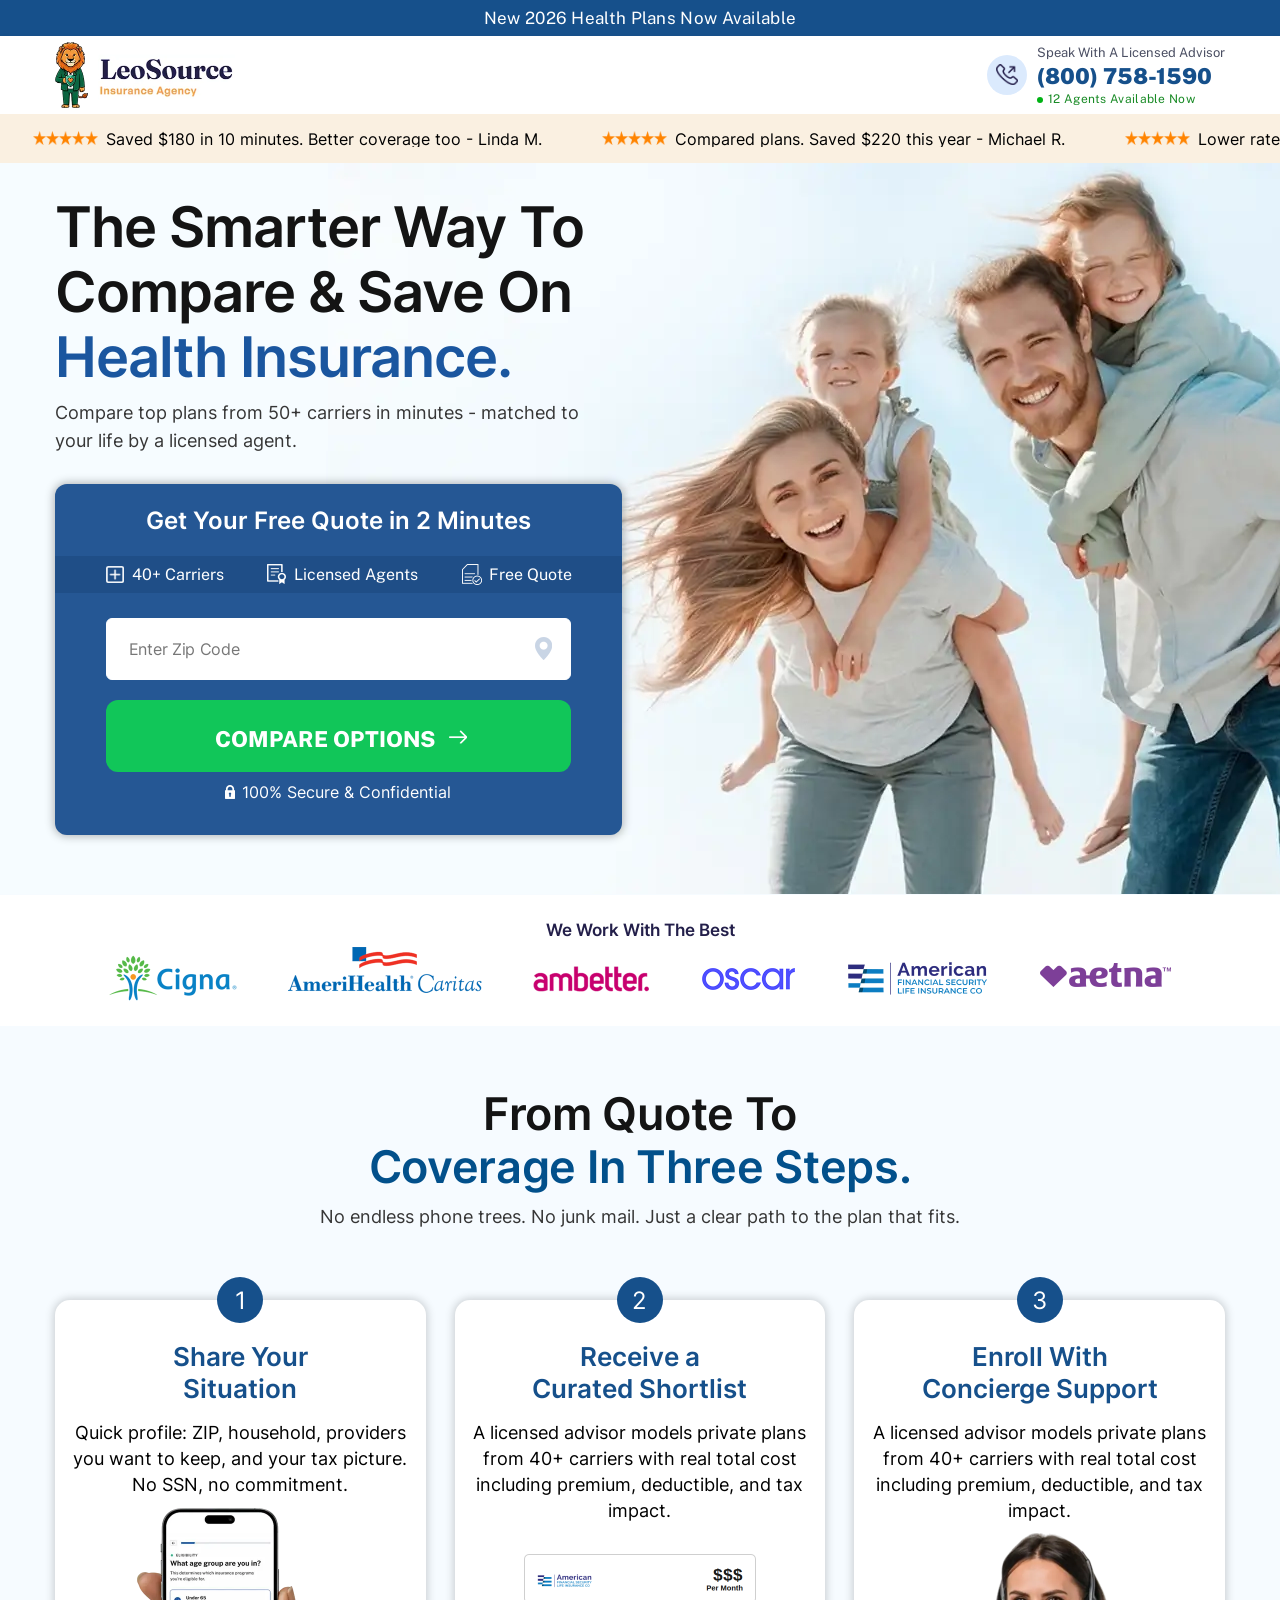
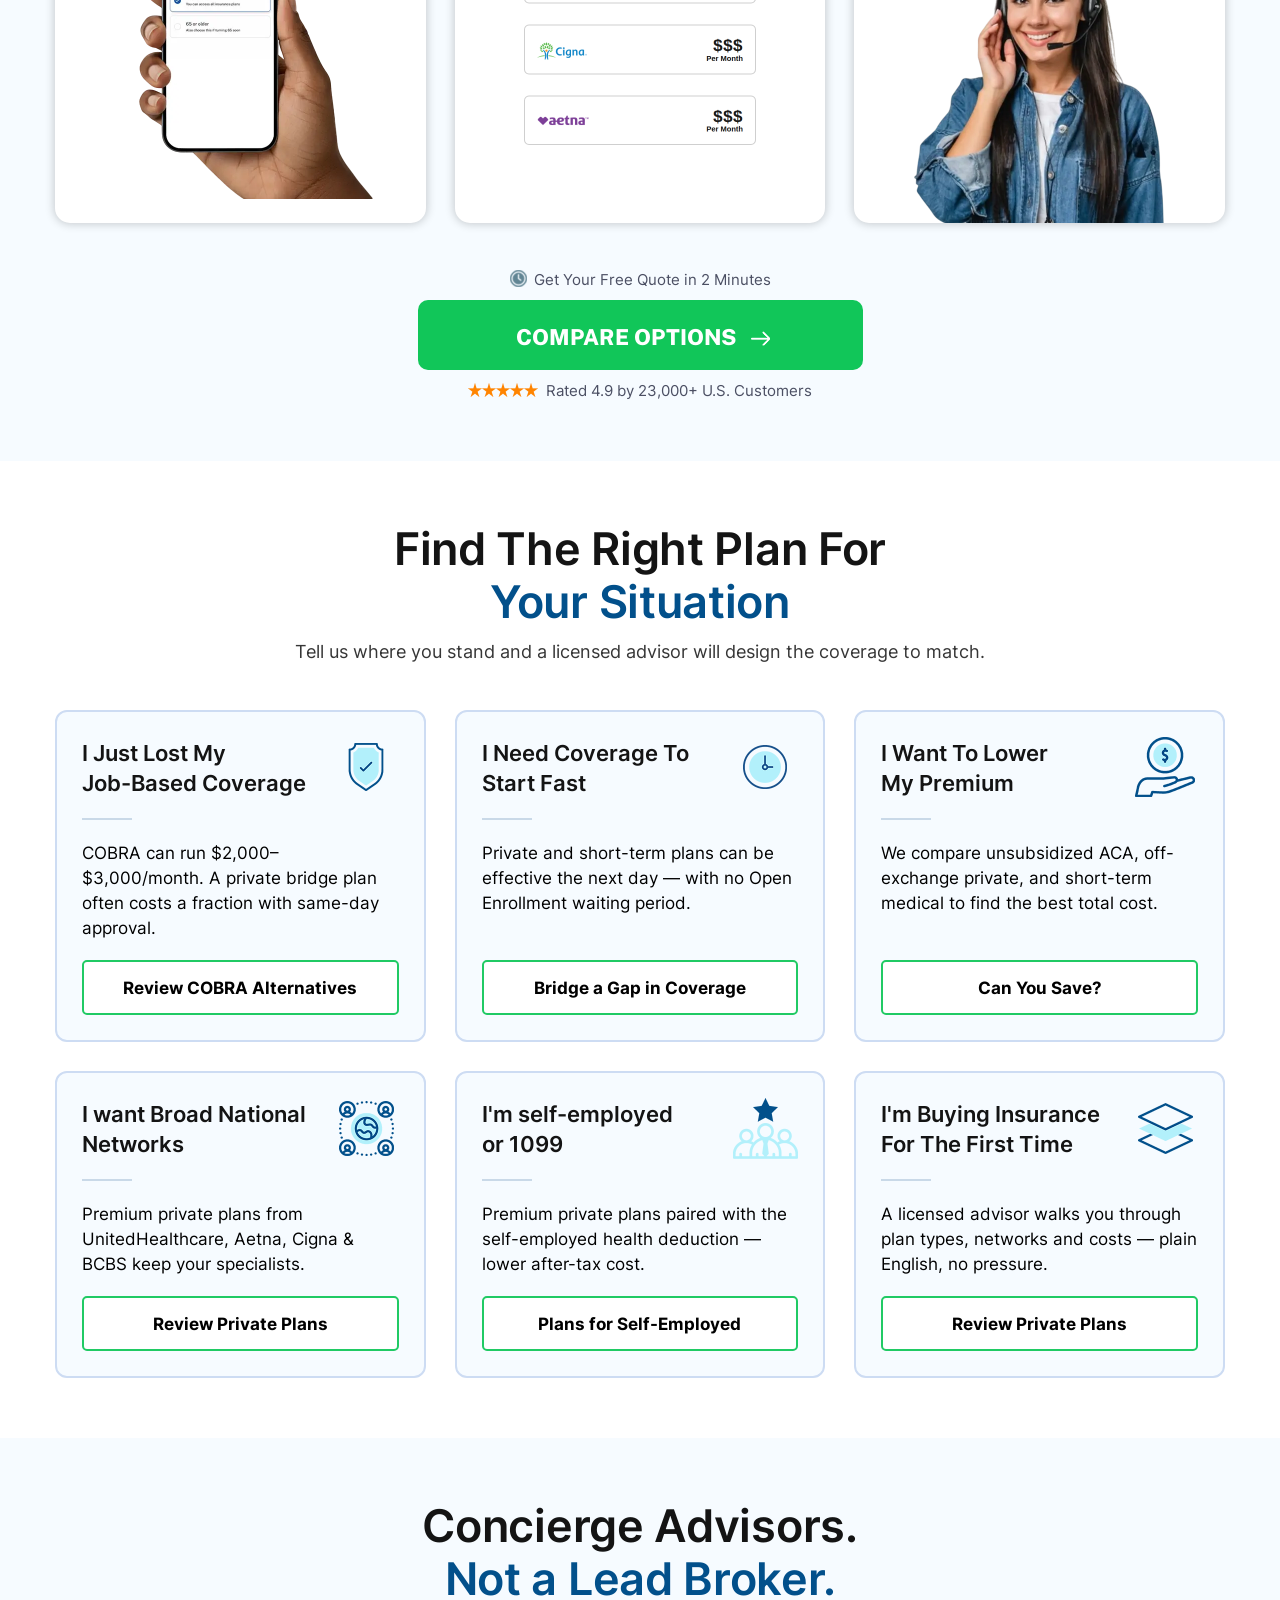
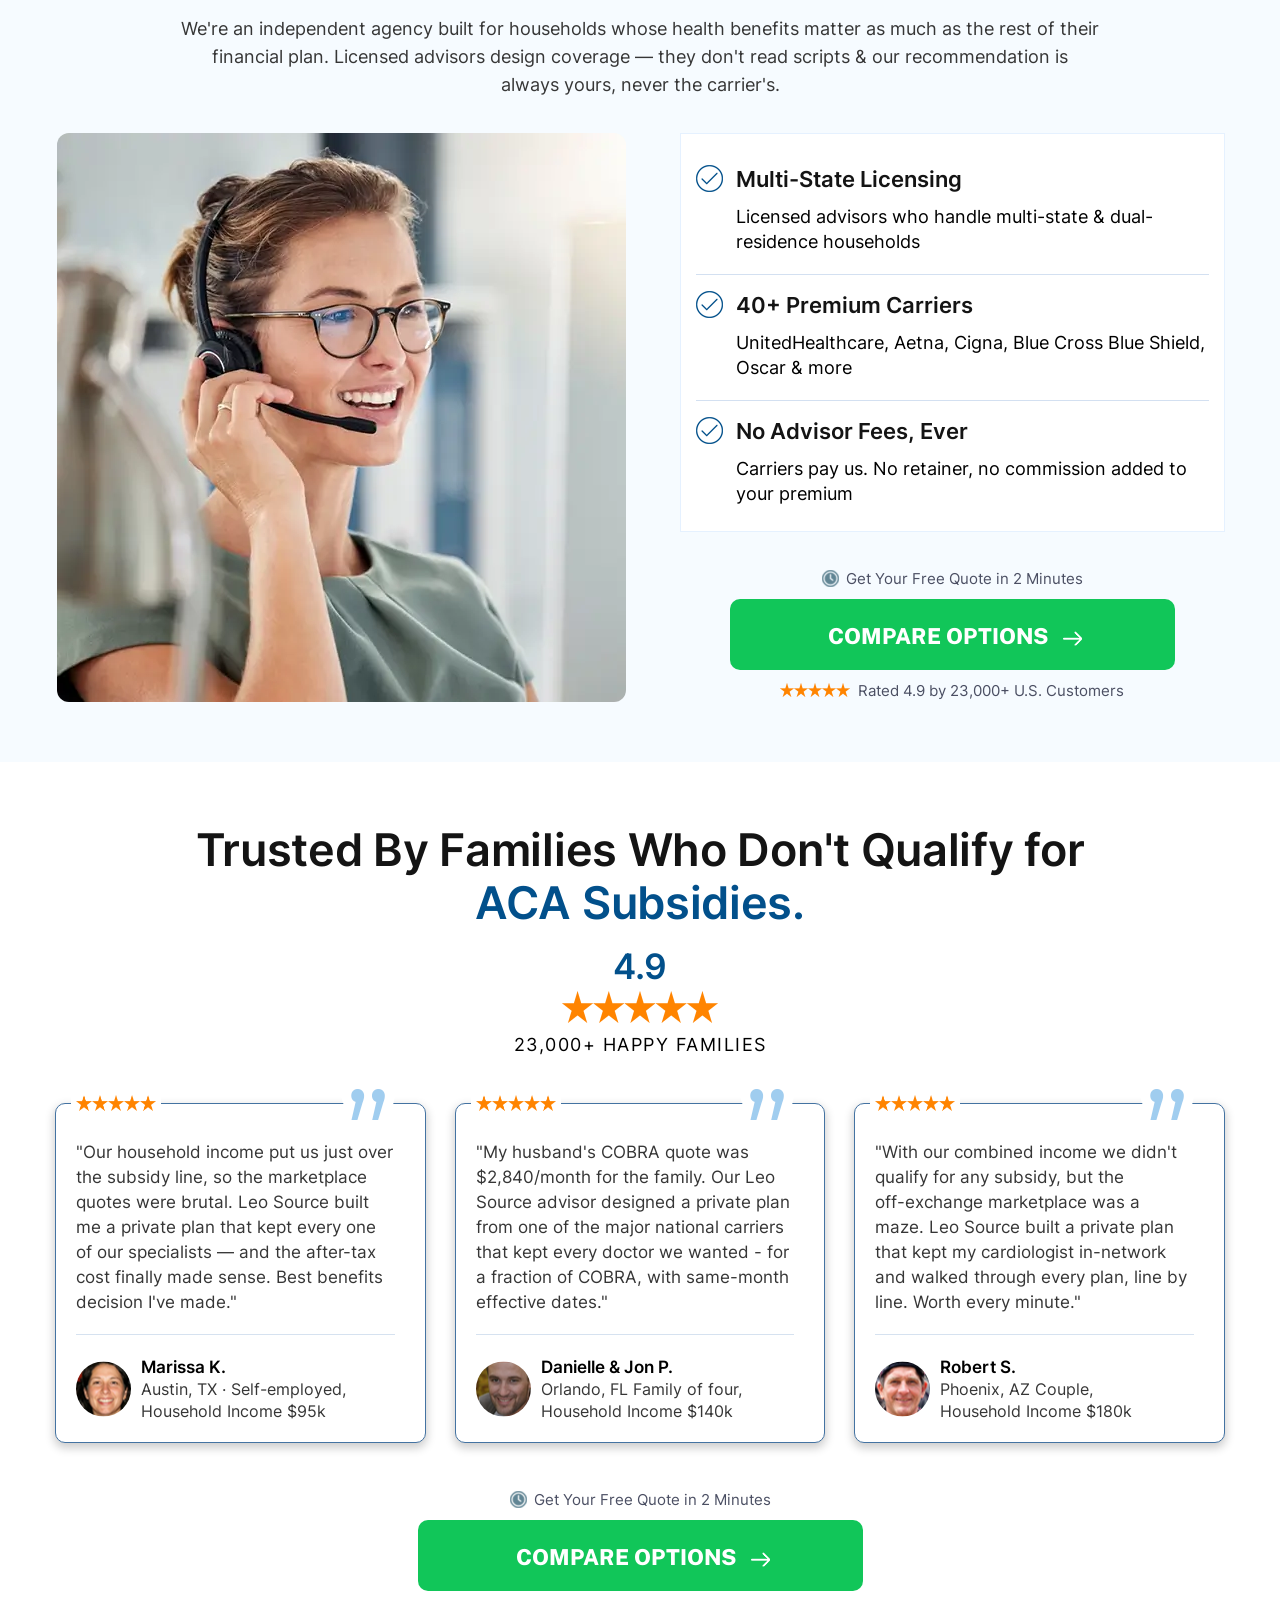
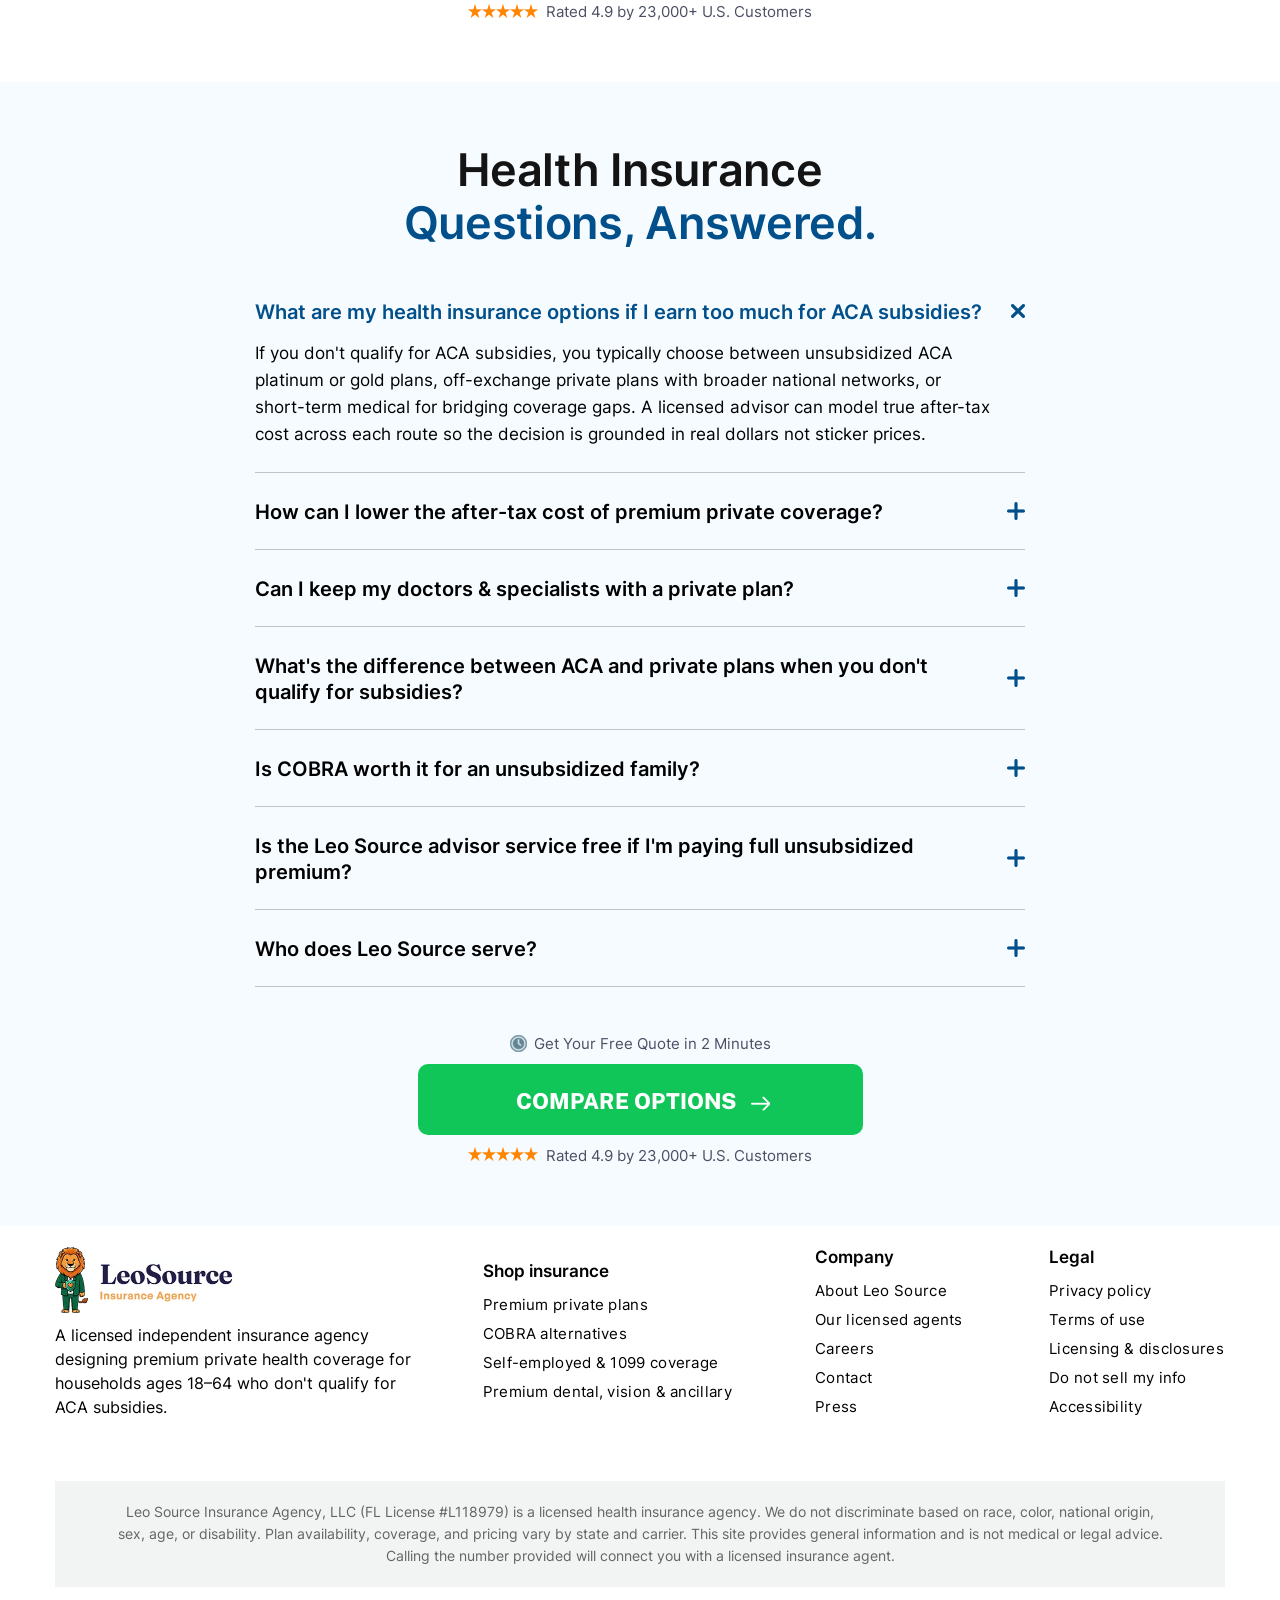
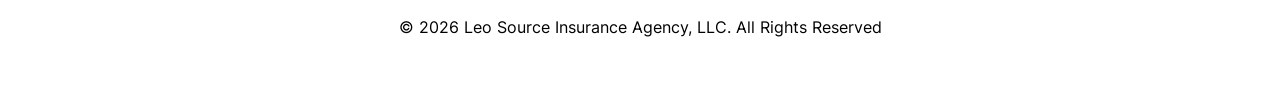
==== commit db7c0b46: "Equalize carrier pricing cards in how-it-works step 2 Remove "Lowest Price"/"Other Option" labels an" ====
--- a/index.html
+++ b/index.html
@@ -19,6 +19,12 @@
 <link rel="preload" href="css/PublicSans-ExtraBold.woff2" as="font" type="font/woff2" crossorigin>
 <link rel="preload" href="css/PublicSans-Black.woff2" as="font" type="font/woff2" crossorigin>
 
+<!-- ========================== TRACKING CODES — DO NOT MODIFY ========================== -->
+<!-- These scripts power paid ad attribution (ClickFlare, Ringba, Clarity).                -->
+<!-- Removing or altering them will break conversion tracking and cost real ad dollars.     -->
+<!-- If you need to change tracking, update AGENTS.md first and get explicit approval.      -->
+<!-- ==================================================================================== -->
+
 <!-- Ringba call tracking tag -->
 <script src="//b-js.ringba.com/CA28ed4f20fb83474ba9ae68fe41e6ab78" async></script>
 
@@ -30,9 +36,26 @@
     })(window, document, "clarity", "script", "x0ifuryqyz");
 </script>
 
+<!-- ======================== END TRACKING CODES ======================== -->
+
+<!-- Google tag (gtag.js) -->
+<script async src="https://www.googletagmanager.com/gtag/js?id=AW-18140219113"></script>
+<script>
+  window.dataLayer = window.dataLayer || [];
+  function gtag(){dataLayer.push(arguments);}
+  gtag('js', new Date());
+
+  gtag('config', 'AW-18140219113');
+</script>
+
 </head>
 
 <body>
+
+<!-- ========================== TRACKING CODES — DO NOT MODIFY ========================== -->
+<!-- UTM capture, ClickFlare tag, and ClickFlare→Ringba bridge below.                     -->
+<!-- Removing or altering them will break conversion tracking and cost real ad dollars.     -->
+<!-- ==================================================================================== -->
 
 <!-- Capture UTM/tracking params from ad click into sessionStorage -->
 <script>
@@ -69,6 +92,25 @@
   setTimeout(function() { clearInterval(intervalId); }, 15000);
 })();
 </script>
+
+<!-- ======================== END TRACKING CODES ======================== -->
+
+<!-- TrustedForm -->
+<script type="text/javascript">
+  (function() {
+    var tf = document.createElement('script');
+    tf.type = 'text/javascript';
+    tf.async = true;
+    tf.src = ("https:" == document.location.protocol ? 'https' : 'http') +
+      '://api.trustedform.com/trustedform.js?field=xxTrustedFormCertUrl&use_tagged_consent=true&l=' +
+      new Date().getTime() + Math.random();
+    var s = document.getElementsByTagName('script')[0]; s.parentNode.insertBefore(tf, s);
+  })();
+</script>
+<noscript>
+  <img src='https://api.trustedform.com/ns.gif' />
+</noscript>
+<!-- End TrustedForm -->
 
 <!-------Top-Caption------->
 <div class="top_caption">
@@ -216,7 +258,7 @@
             	<p class="section1_column_number">2</p>
                 <p class="section1_column_heading">Receive a <br>Curated Shortlist</p>
                 <p class="section1_column_paragraph">A licensed advisor models private plans from 40+ carriers with real total cost including premium, deductible, and tax impact.</p>
-                <a href="quiz.html"><img src="images/s1-col-img2.webp" class="section1_column_image section1_column_image2" alt="image"></a>
+                <a href="quiz.html"><img src="images/s1-col-img2.png" class="section1_column_image section1_column_image2" alt="image"></a>
             </div>
             <div class="section1_column">
             	<p class="section1_column_number">3</p>
@@ -555,6 +597,10 @@
 
 </script>
 
+<!-- ========================== TRACKING CODES — DO NOT MODIFY ========================== -->
+<!-- Connect Streams module (commented out on homepage — see note). Do not remove.         -->
+<!-- ==================================================================================== -->
+
 <!-- Connect Streams Module — COMMENTED OUT: requires a phone number to render.
      The lightbox is a callback widget (rings the user's phone), so it only works
      on post-form pages where we have the lead's number. To enable on the homepage,
@@ -586,5 +632,46 @@
 </script>
 <script src="https://api.connectstreams.com/js/connectme-v3.min.js" async="async"></script>
 -->
+
+<!-- ======================== END TRACKING CODES ======================== -->
+
+<!-- Carry ad-click params (gclid/campaignid/keyword/etc.) forward into quiz.html.
+     The zip form (method=get) and the CTA links otherwise navigate to a bare
+     quiz.html, so the ClickFlare tag re-fires on the quiz with no ad params and the
+     lead conversion loses keyword/campaign/gclid. We read the original landing URL
+     captured in sessionStorage and (a) inject hidden inputs into the quiz form and
+     (b) append the params to every quiz.html link. Does NOT touch tracking blocks. -->
+<script>
+(function () {
+    try {
+        var landing = sessionStorage.getItem('landing_url');
+        var src = new URLSearchParams(landing ? new URL(landing).search : window.location.search);
+        var KEEP = ['gclid','wbraid','gbraid','cpid','campaignid','adgroupid','creative','keyword',
+                    'matchtype','network','placement','targetid','loc_physical_ms','loc_interest_ms',
+                    'gad_source','gad_campaignid','utm_source','utm_medium','utm_campaign','utm_term','utm_content'];
+        var carry = new URLSearchParams();
+        KEEP.forEach(function (k) { var v = src.get(k); if (v) carry.set(k, v); });
+        if (carry.toString() === '') return; // nothing to carry (organic/direct)
+        // (a) zip form (GET): hidden inputs become query params on submit
+        document.querySelectorAll('form[action^="quiz.html"]').forEach(function (f) {
+            carry.forEach(function (v, k) {
+                if (f.querySelector('input[name="' + k + '"]')) return;
+                var inp = document.createElement('input');
+                inp.type = 'hidden'; inp.name = k; inp.value = v;
+                f.appendChild(inp);
+            });
+        });
+        // (b) CTA links to quiz.html
+        document.querySelectorAll('a[href^="quiz.html"]').forEach(function (a) {
+            var href = a.getAttribute('href') || 'quiz.html';
+            var qi = href.indexOf('?');
+            var base = qi > -1 ? href.slice(0, qi) : href;
+            var merged = new URLSearchParams(qi > -1 ? href.slice(qi + 1) : '');
+            carry.forEach(function (v, k) { if (!merged.has(k)) merged.set(k, v); });
+            a.setAttribute('href', base + '?' + merged.toString());
+        });
+    } catch (_) {}
+})();
+</script>
 </body>
 </html>
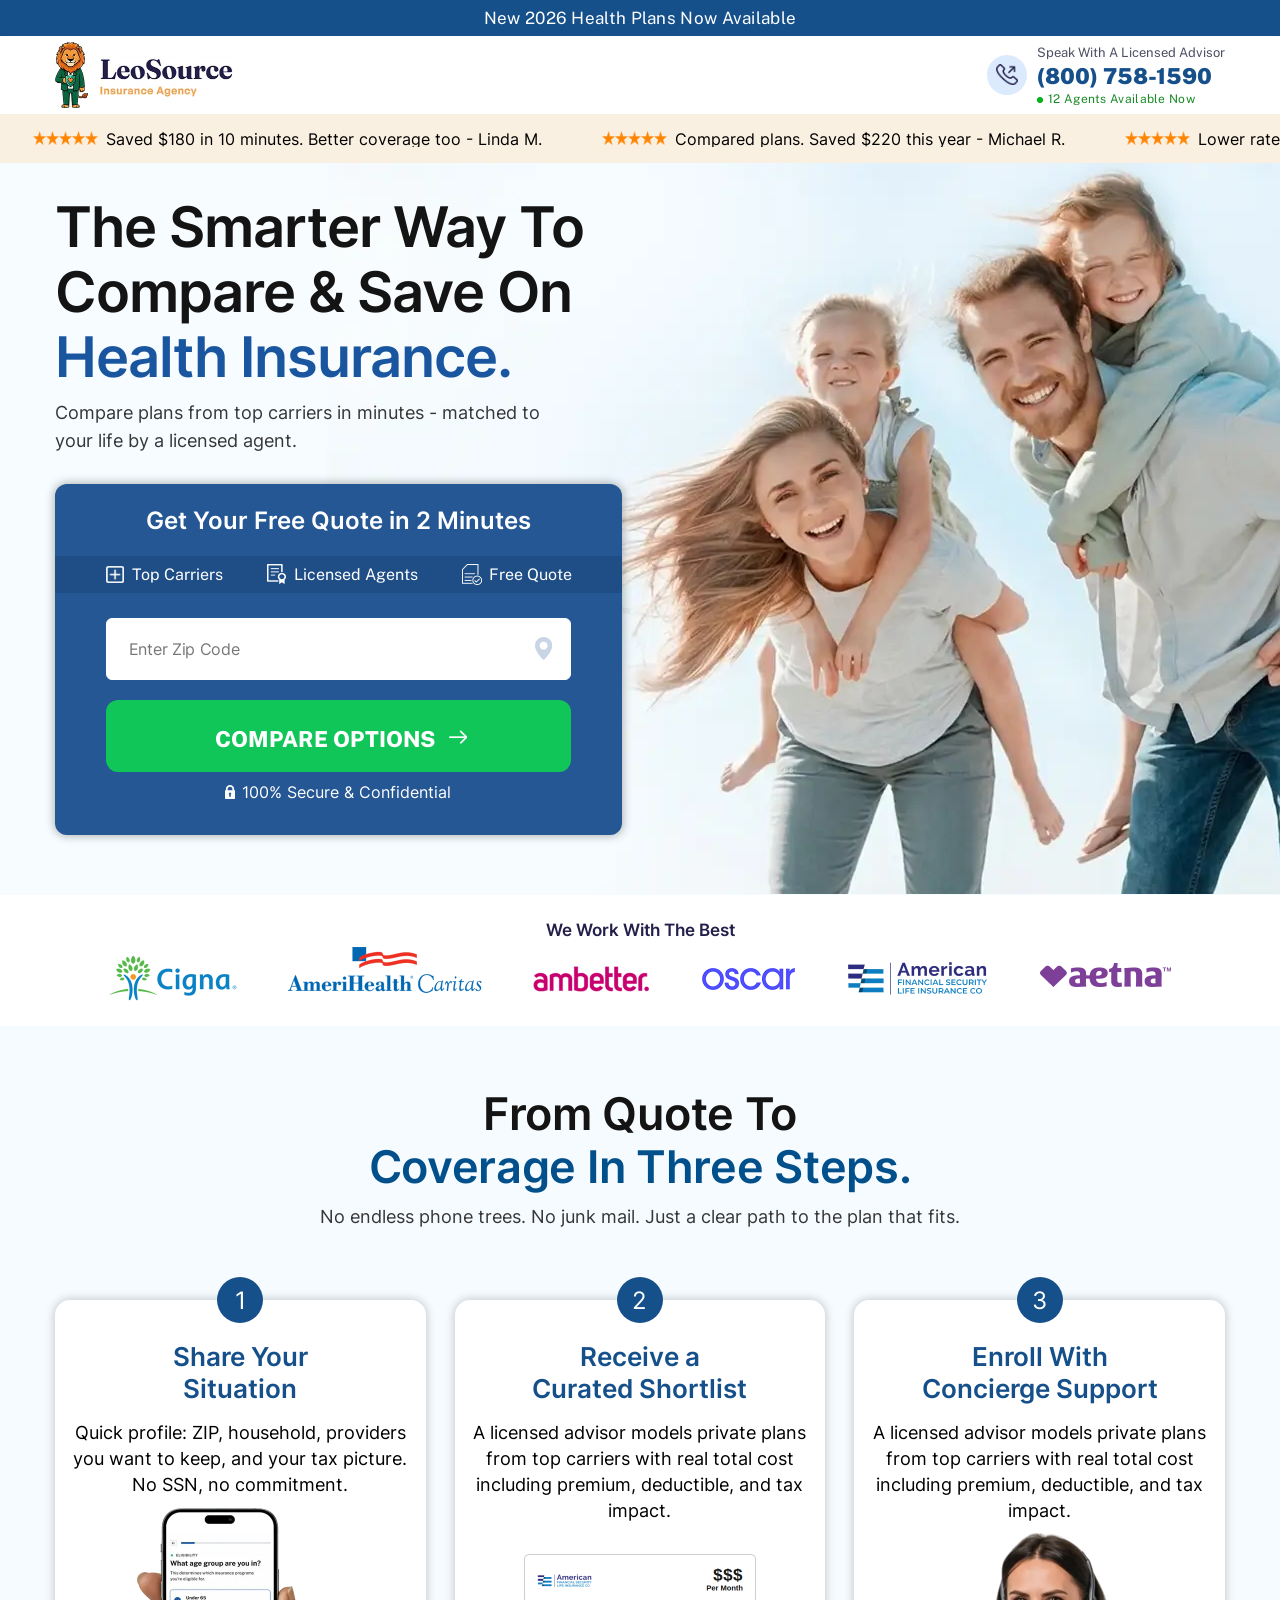
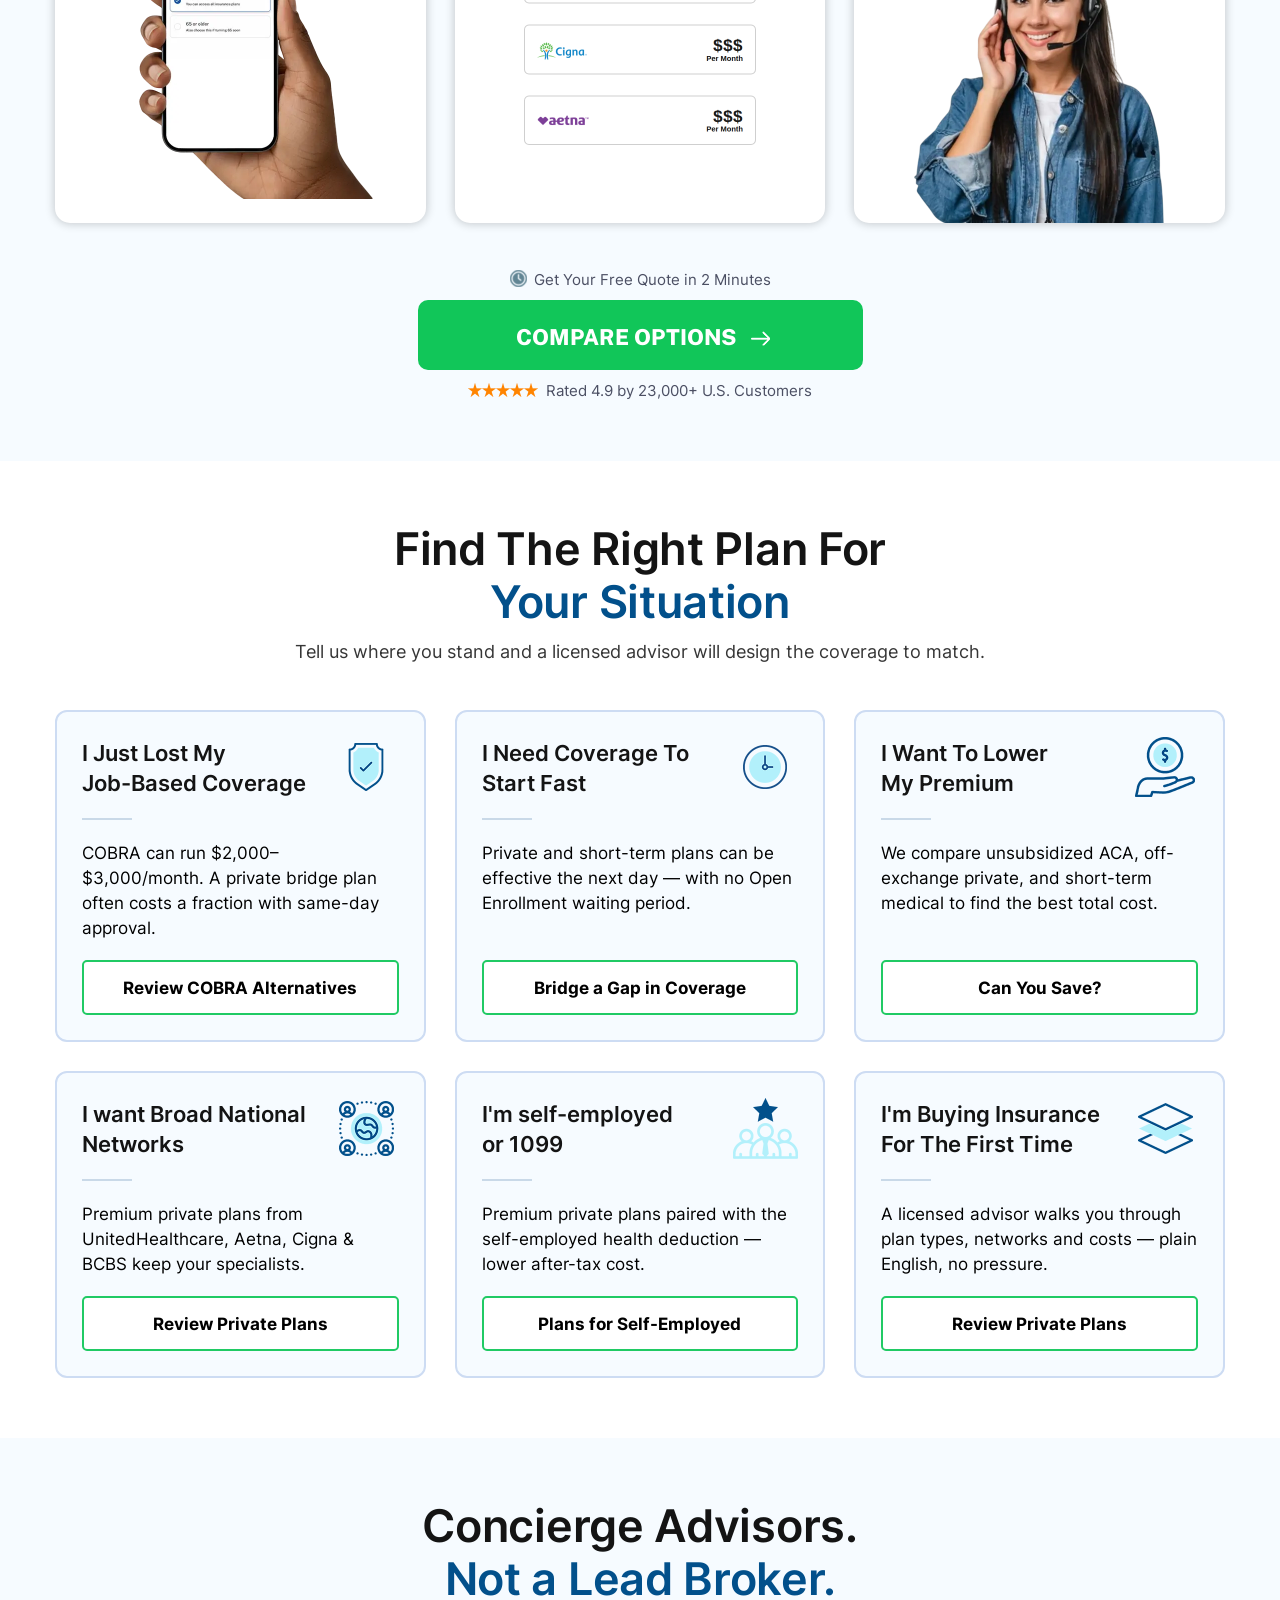
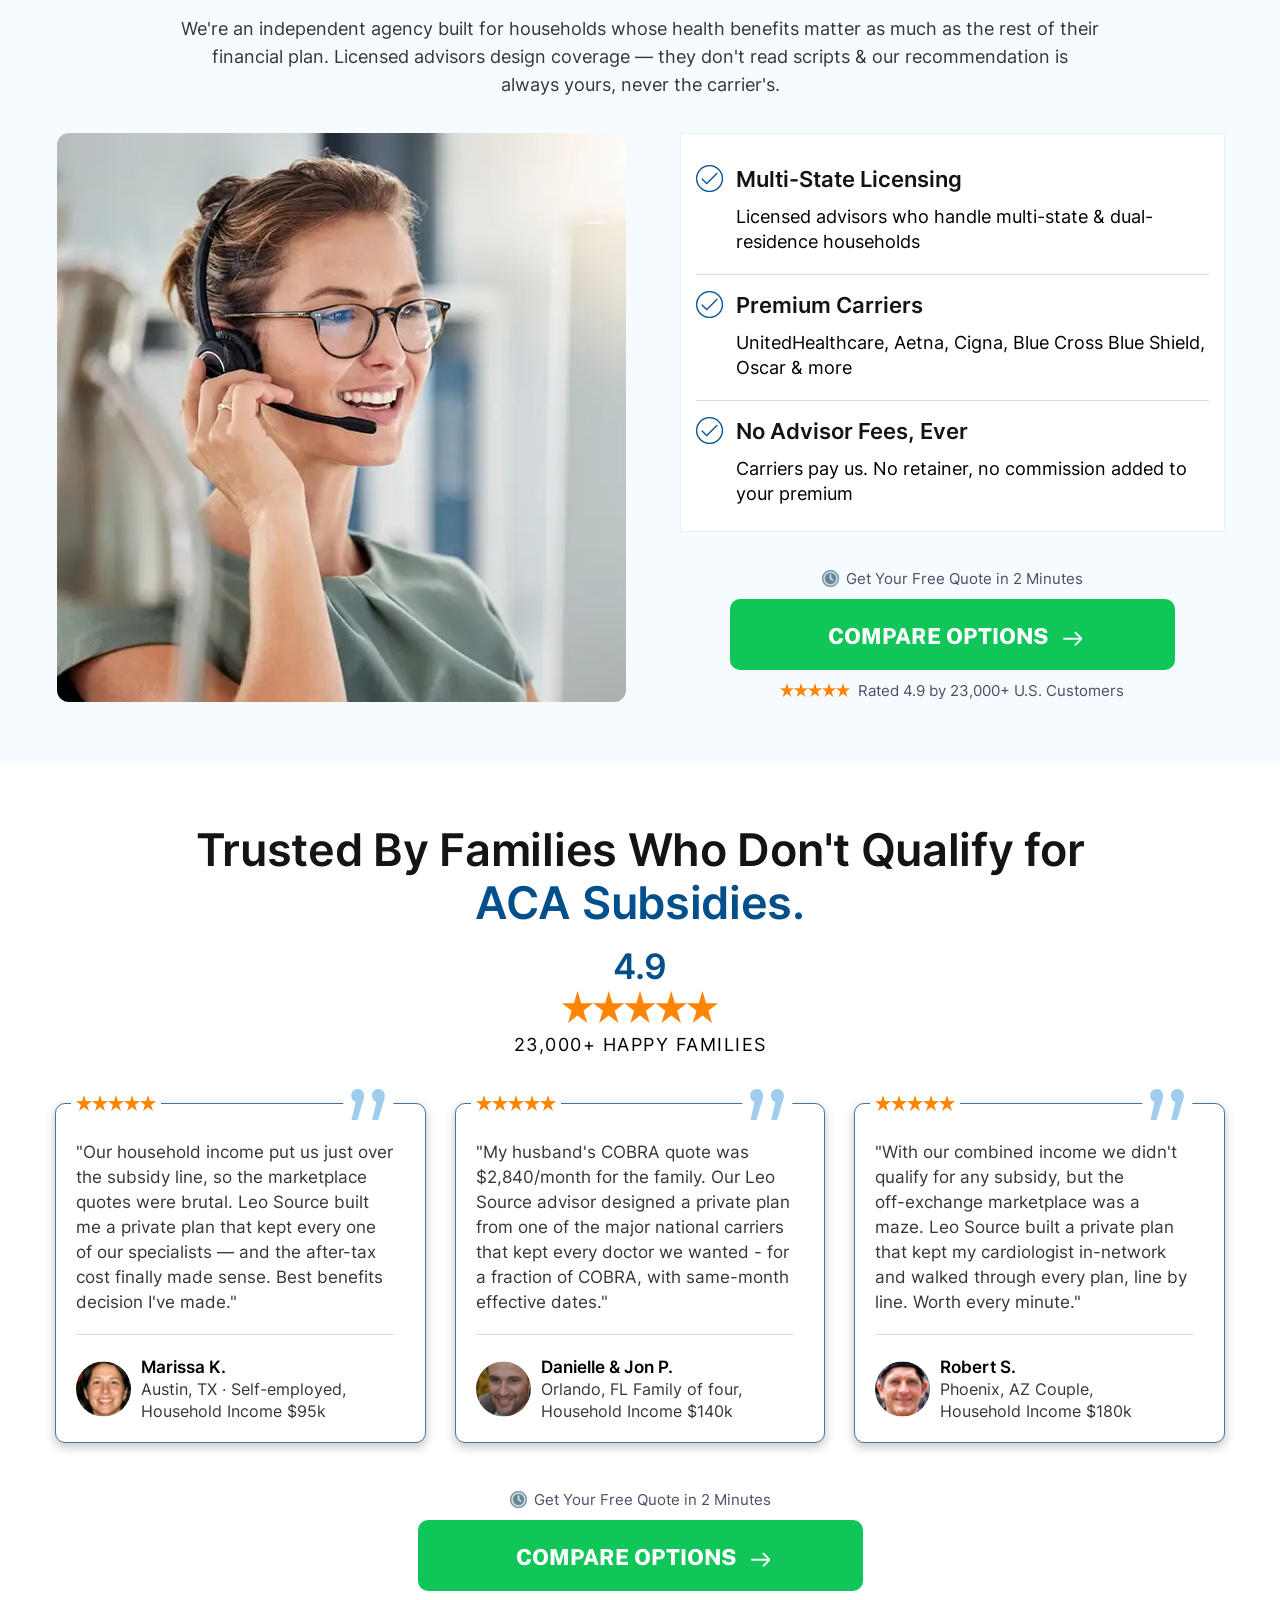
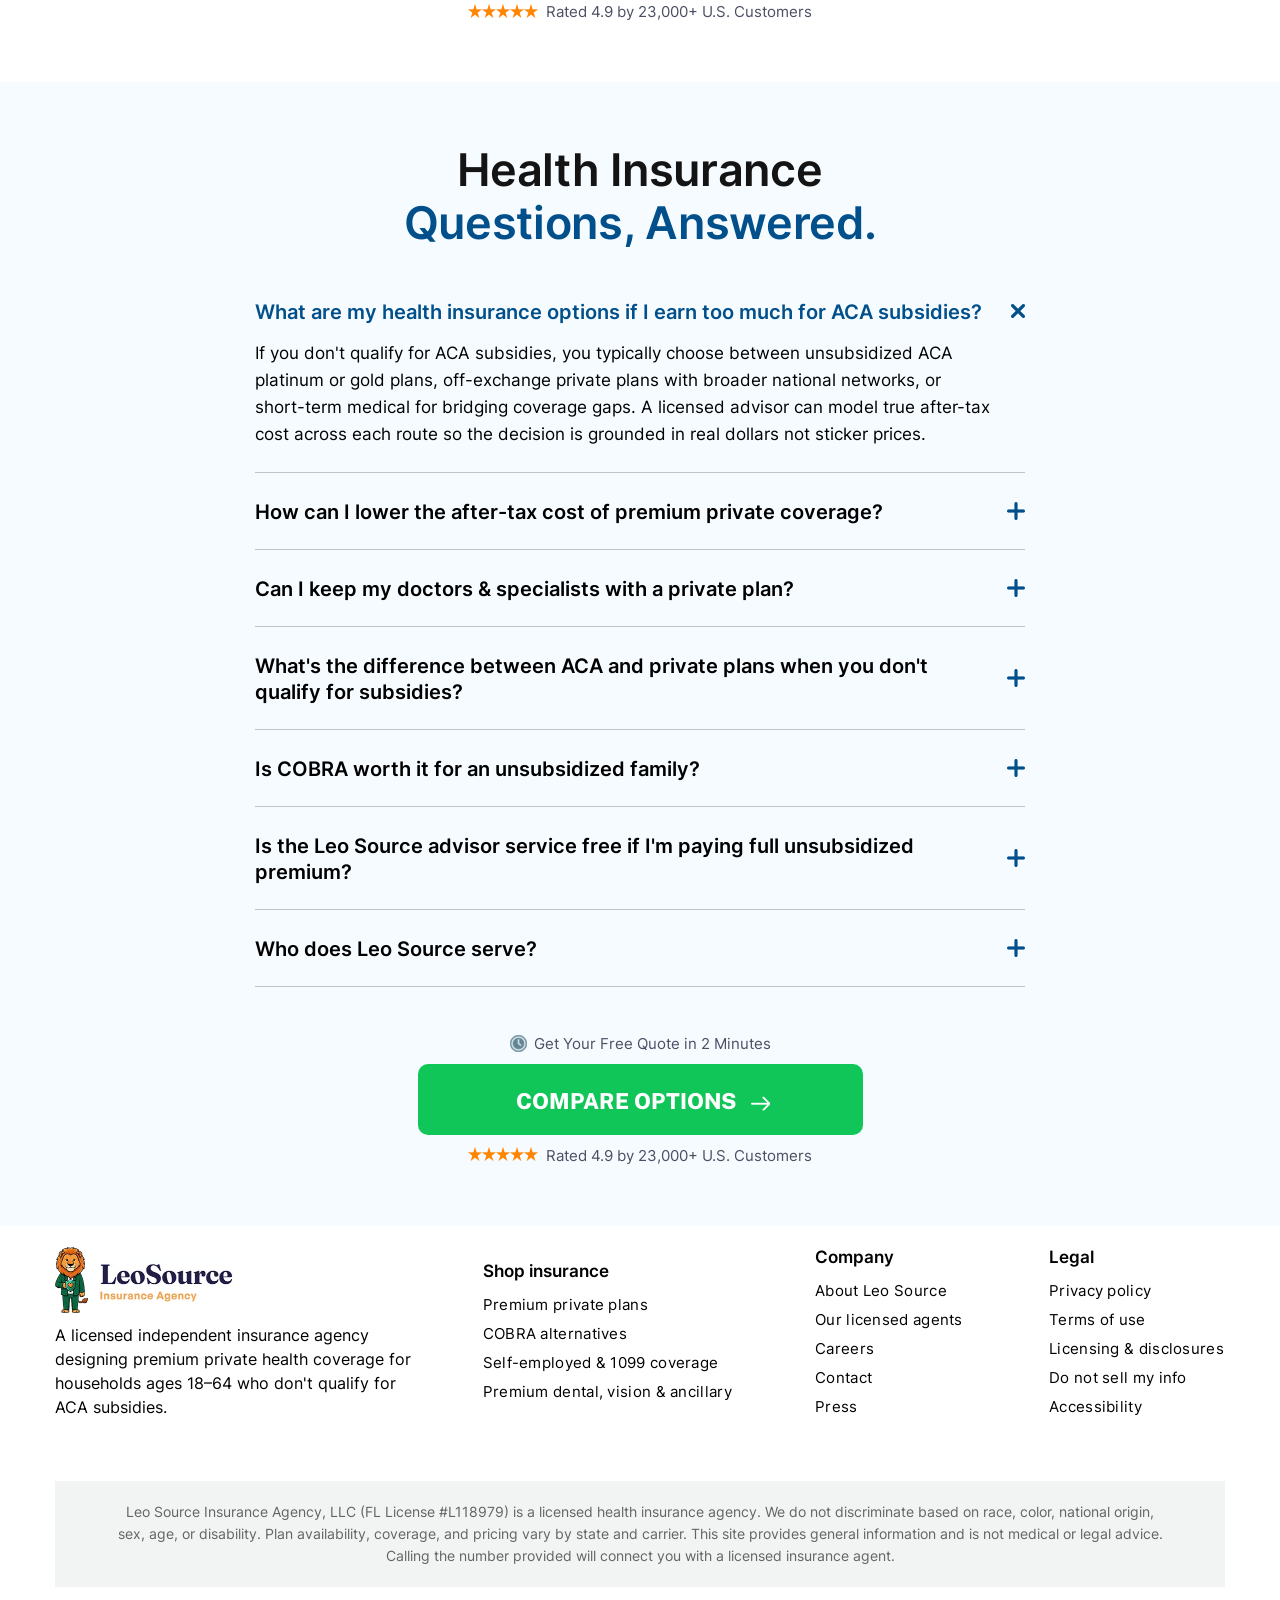
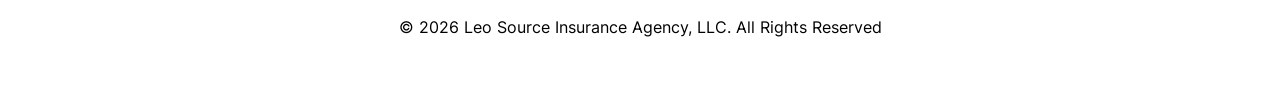
==== commit 122f5d36: "remove '40+/50+ carriers' claims from marketing copy" ====
--- a/index.html
+++ b/index.html
@@ -47,6 +47,21 @@
 
   gtag('config', 'AW-18140219113');
 </script>
+
+<!-- Taboola Pixel Code -->
+<script type='text/javascript'>
+  window._tfa = window._tfa || [];
+  window._tfa.push({notify: 'event', name: 'page_view', id: 2076128});
+  !function (t, f, a, x) {
+         if (!document.getElementById(x)) {
+            t.async = 1;t.src = a;t.id=x;f.parentNode.insertBefore(t, f);
+         }
+  }(document.createElement('script'),
+  document.getElementsByTagName('script')[0],
+  '//cdn.taboola.com/libtrc/unip/2076128/tfa.js',
+  'tb_tfa_script');
+</script>
+<!-- End of Taboola Pixel Code -->
 
 </head>
 
@@ -170,14 +185,14 @@
 	<div class="container">
     	<div class="banner_content">  
         	<p class="banner_heading">The Smarter Way To <br>Compare & Save On <br><span>Health Insurance.</span></p>
-            <p class="banner_paragraph">Compare top plans from 50+ carriers in minutes - matched to <br class="show-desk">your life by a licensed agent.</p>
+            <p class="banner_paragraph">Compare plans from top carriers in minutes - matched to <br class="show-desk">your life by a licensed agent.</p>
             <div class="banner_form_box">
                 <p class="banner_form_box_heading">Get Your Free Quote in 2 Minutes</p>
                 <div class="banner_list_box">
                     <ul class="banner_list">
                         <li>
                             <img src="images/bnr-list-icn1.webp" alt="icon">
-                            <p>40+ Carriers</p>                    	
+                            <p>Top Carriers</p>
                         </li>
                         <li>
                             <img src="images/bnr-list-icn2.webp" alt="icon">
@@ -257,13 +272,13 @@
             <div class="section1_column">
             	<p class="section1_column_number">2</p>
                 <p class="section1_column_heading">Receive a <br>Curated Shortlist</p>
-                <p class="section1_column_paragraph">A licensed advisor models private plans from 40+ carriers with real total cost including premium, deductible, and tax impact.</p>
+                <p class="section1_column_paragraph">A licensed advisor models private plans from top carriers with real total cost including premium, deductible, and tax impact.</p>
                 <a href="quiz.html"><img src="images/s1-col-img2.png" class="section1_column_image section1_column_image2" alt="image"></a>
             </div>
             <div class="section1_column">
             	<p class="section1_column_number">3</p>
                 <p class="section1_column_heading">Enroll With <br>Concierge Support</p>
-                <p class="section1_column_paragraph">A licensed advisor models private plans from 40+ carriers with real total cost including premium, deductible, and tax impact.</p>
+                <p class="section1_column_paragraph">A licensed advisor models private plans from top carriers with real total cost including premium, deductible, and tax impact.</p>
                	<a href="quiz.html"><img src="images/s1-col-img3.webp" class="section1_column_image section1_column_image3" alt="image"></a>
             </div>   
         </div>
@@ -374,7 +389,7 @@
                             <p class="section3_list_paragraph">Licensed advisors who handle multi-state & dual-residence households</p>
                         </li>
                         <li>
-                            <p class="section3_list_heading">40+ Premium Carriers</p>
+                            <p class="section3_list_heading">Premium Carriers</p>
                             <p class="section3_list_paragraph">UnitedHealthcare, Aetna, Cigna, Blue Cross Blue Shield, Oscar & more</p>
                         </li>
                         <li>
--- a/css/style.css
+++ b/css/style.css
@@ -575,6 +575,14 @@
 	text-align:center;
 	background:#16508b;
 	border-radius:50%;
+	}
+.section2 .section1_column_number{
+	width:auto;
+	height:auto;
+	min-width:46px;
+	padding:8px 16px;
+	border-radius:30px;
+	white-space:nowrap;
 	}
 .section1_column_heading{
 	color:#16508b;
